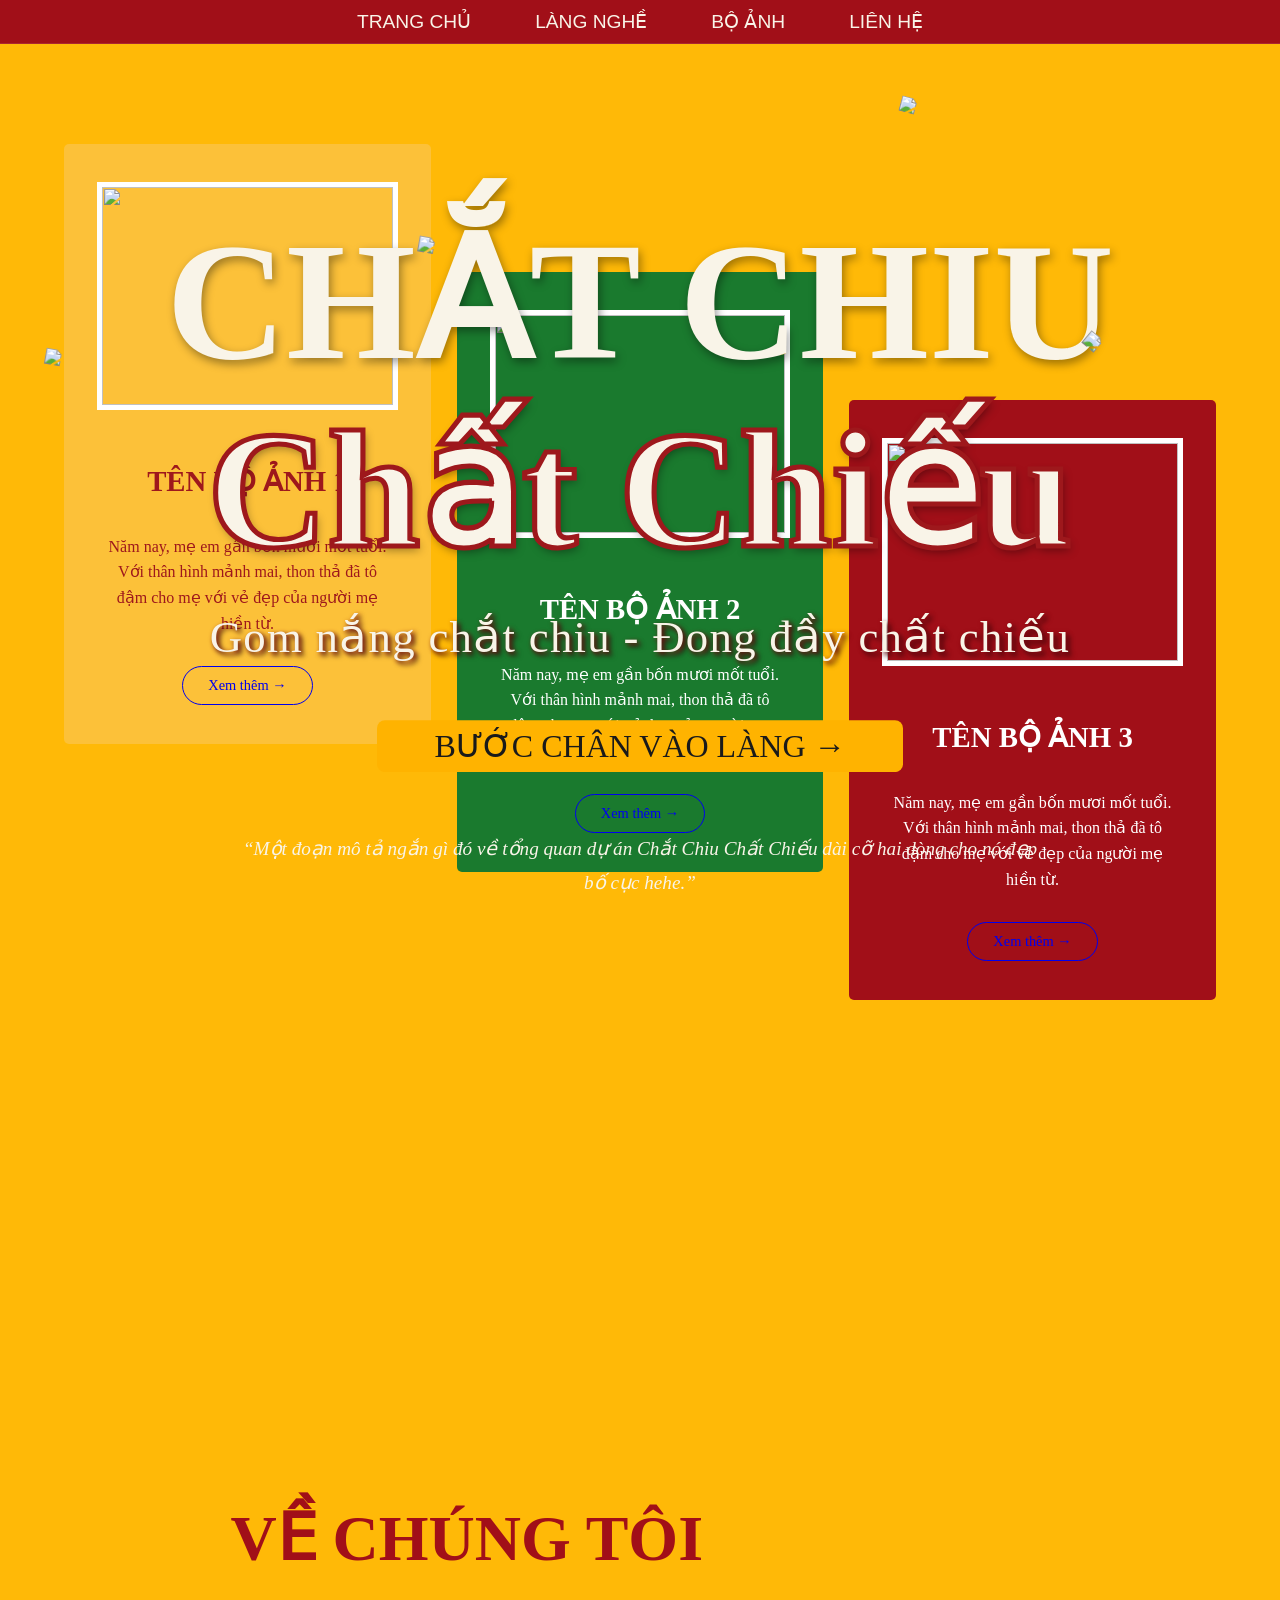
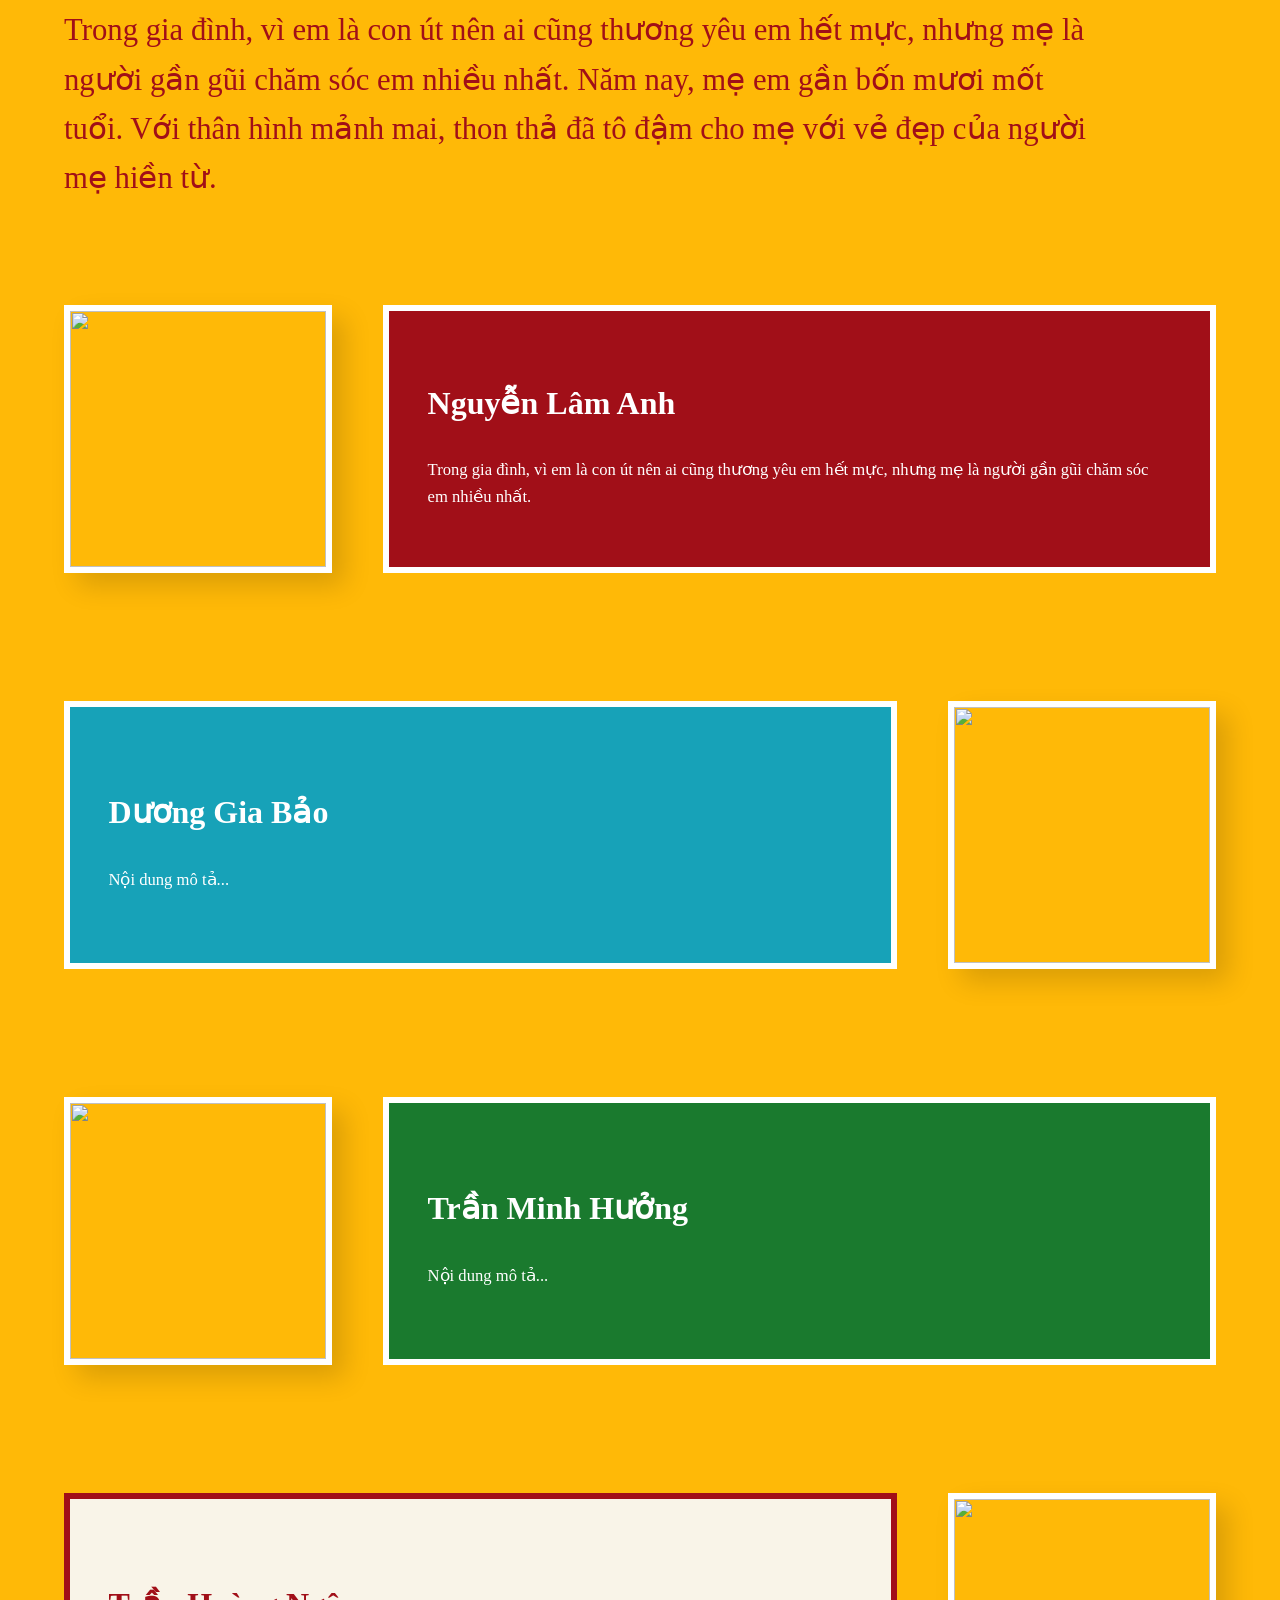
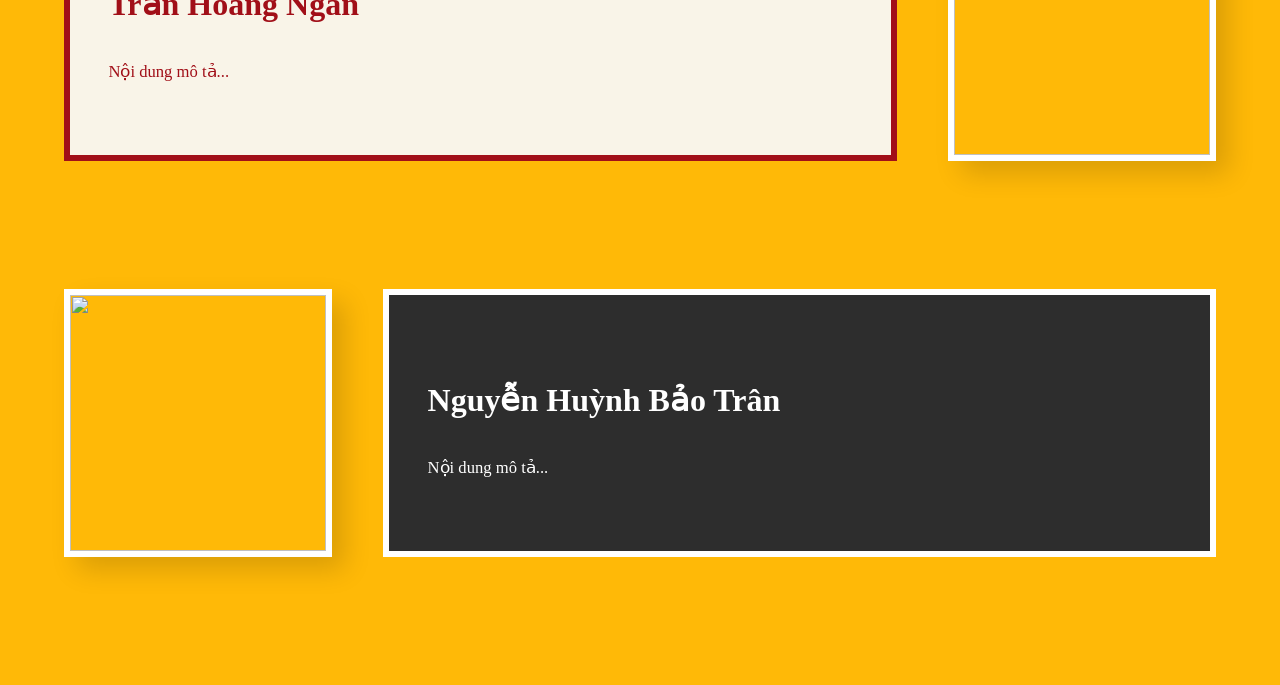
==== index.html @ c8bc2e6a "Add files via upload" ====
<!DOCTYPE html>
<html lang="vi">
<head>
    <meta charset="UTF-8">
    <meta name="viewport" content="width=device-width, initial-scale=1.0">
    <title>Trang chủ - Chắt chiu chất chiếu</title>
    <link rel="stylesheet" href="style.css">
</head>
<body>
    <nav class="header-nav">
        <a href="#">TRANG CHỦ</a>
        <a href="#">LÀNG NGHỀ</a>
        <a href="#">BỘ ẢNH</a>
        <a href="#">LIÊN HỆ</a>
    </nav>

    <main class="main-container">
        <section class="image-box">
            <img src="/hinhanh/nen1.png" class="full-width-img">
            <img src="/icon/nonla1.png" class="decor-hat hat1">
            <img src="/icon/nonla2.png" class="decor-hat hat2">
            <img src="/icon/nonla3.png" class="decor-hat hat3">
            <div class="text-overlay">
                <h2>CHẮT CHIU</h2>
                <h1 style="color: #f9f4e8;">Chất Chiếu</h1>
                <p class="tagline">
                    Gom nắng chắt chiu 
                    <span class="desktop-hyphen"> - </span> 
                    <br class="mobile-break"> 
                    Đong đầy chất chiếu
                </p>
                <a href="#dinh-yen" class="cta-button">BƯỚC CHÂN VÀO LÀNG &rarr;</a>
                <div class="description-text">
                    <p>“Một đoạn mô tả ngắn gì đó về tổng quan dự án Chắt Chiu Chất Chiếu dài cỡ hai dòng cho nó đẹp bố cục hehe.”</p>
                </div>
            </div>
            <div id="dinh-yen" class="village-info-overlay">
                <h2 class="village-title">Làng chiếu Định Yên</h2>
                <div class="village-text">
                    <p>Trong gia đình, vì em là con út nên ai cũng thương yêu em hết mực, nhưng mẹ là người gần gũi chăm sóc em nhiều nhất.</p>
                    <p>Năm nay, mẹ em gần bốn mươi mốt tuổi. Với thân hình mảnh mai, thon thả đã tô đậm cho mẹ với vẻ đẹp của người mẹ hiền từ.</p>
                </div>
                <a href="#bo-anh" class="btn-outline">Ghé thăm làng &rarr;</a>
            </div>
        </section>
        

        <section id="bo-anh" class="collections-section">
            <div class="cards-container">
                <div class="photo-card card-yellow">
                    <img src="/icon/nonla3.png" class="card-decor hat-decor">
                    <div class="card-image">
                        <img src="/hinhanh/anh-bo-1.jpg">
                    </div>
                    <h3>TÊN BỘ ẢNH 1</h3>
                    <p>Năm nay, mẹ em gần bốn mươi mốt tuổi. Với thân hình mảnh mai, thon thả đã tô đậm cho mẹ với vẻ đẹp của người mẹ hiền từ.</p>
                    <a href="#" class="btn-card">Xem thêm &rarr;</a>
                </div>

                <div class="photo-card card-green">
                    <img src="/icon/khăn.png" class="card-decor scarf-decor">
                    <div class="card-image">
                        <img src="/hinhanh/anh-bo-2.jpg">
                    </div>
                    <h3>TÊN BỘ ẢNH 2</h3>
                    <p>Năm nay, mẹ em gần bốn mươi mốt tuổi. Với thân hình mảnh mai, thon thả đã tô đậm cho mẹ với vẻ đẹp của người mẹ hiền từ.</p>
                    <a href="#" class="btn-card">Xem thêm &rarr;</a>
                </div>

                <div class="photo-card card-red">
                    <img src="/icon/nonla2.png" class="card-decor hat-decor-right">
                    <div class="card-image">
                        <img src="/hinhanh/anh-bo-3.jpg">
                    </div>
                    <h3>TÊN BỘ ẢNH 3</h3>
                    <p>Năm nay, mẹ em gần bốn mươi mốt tuổi. Với thân hình mảnh mai, thon thả đã tô đậm cho mẹ với vẻ đẹp của người mẹ hiền từ.</p>
                    <a href="#" class="btn-card">Xem thêm &rarr;</a>
                </div>

            </div>
        </section>

        <section class="about-us-section">
            <div class="about-intro">
                <h2 class="about-title">VỀ CHÚNG TÔI</h2>
                <p class="about-description">
                    Trong gia đình, vì em là con út nên ai cũng thương yêu em hết mực, nhưng mẹ là người gần gũi chăm sóc em nhiều nhất. 
                    Năm nay, mẹ em gần bốn mươi mốt tuổi. Với thân hình mảnh mai, thon thả đã tô đậm cho mẹ với vẻ đẹp của người mẹ hiền từ.
                </p>
            </div>

            <div class="members-list">
                <div class="member-item">
                    <div class="member-image"><img src="/hinhanh/member1.jpg" alt=""></div>
                    <div class="member-info bg-red">
                        <h3>Nguyễn Lâm Anh</h3>
                        <p>Trong gia đình, vì em là con út nên ai cũng thương yêu em hết mực, nhưng mẹ là người gần gũi chăm sóc em nhiều nhất.</p>
                    </div>
                </div>

                <div class="member-item">
                    <div class="member-image"><img src="/hinhanh/member1.jpg" alt=""></div>
                    <div class="member-info bg-teal">
                        <h3>Dương Gia Bảo</h3>
                        <p>Nội dung mô tả...</p>
                    </div>
                </div>

                <div class="member-item">
                    <div class="member-image"><img src="/hinhanh/member1.jpg" alt=""></div>
                    <div class="member-info bg-green">
                        <h3>Trần Minh Hưởng</h3>
                        <p>Nội dung mô tả...</p>
                    </div>
                </div>

                <div class="member-item">
                    <div class="member-image"><img src="/hinhanh/member1.jpg" alt=""></div>
                    <div class="member-info bg-cream">
                        <h3>Trần Hoàng Ngân</h3>
                        <p>Nội dung mô tả...</p>
                    </div>
                </div>

                <div class="member-item">
                    <div class="member-image"><img src="/hinhanh/member1.jpg" alt=""></div>
                    <div class="member-info bg-dark">
                        <h3>Nguyễn Huỳnh Bảo Trân</h3>
                        <p>Nội dung mô tả...</p>
                    </div>
                </div>
            </div>
        </section>
    <script src="code.js"></script>
</body>
</html>
---- style.css ----
<style>

/* =========================================
   1. THIẾT LẬP GỐC & RESET (KHUNG NHÀ)
   ========================================= */
    html {
        -ms-overflow-style: none;
    }
    html::-webkit-scrollbar {
        display: none;
    } */

    * {
        margin: 0;
        padding: 0;
        box-sizing: border-box; /* Tính toán kích thước hộp chuẩn xác */
    }

    html, body {
        margin: 0;
        padding: 0;
        width: 100%;
        overflow-x: hidden;
        background-color: #ffb907; /* Màu đỏ chủ đạo */
    }
    html {
    scroll-behavior: smooth; /* Cuộn mượt mà */
    }
    #dinh-yen {
    scroll-margin-top: 10vh; /* Cách đỉnh màn hình một khoảng khi cuộn tới */
}

/* =========================================
   2. PHÔNG CHỮ & HIỆU ỨNG CHUYỂN ĐỘNG
   ========================================= */
@font-face { font-family: 'fontH1'; src: url('/font/Hoaico/TH Hoaico 1.ttf'); }
@font-face { font-family: 'fontH2'; src: url('/font/ClassicSG/ClassiqueSaigon Full.otf'); }
@font-face { font-family: 'fontP1'; src: url('/font/EB/EBGaramond-Regular.ttf'); }

/* Hiệu ứng trồi lên và hiện dần cho chữ */
@keyframes fadeInUp {
    from { opacity: 0; transform: translateY(30px); }
    to { opacity: 1; transform: translateY(0); }
}

/* Hiệu ứng trôi xuống từ trên cho thanh điều hướng */
@keyframes fadeInDown {
    from { opacity: 0; transform: translateY(-20px); }
    to { opacity: 1; transform: translateY(0); }
}
@keyframes stretchIn {
    from {
        opacity: 0;
        letter-spacing: 1vw; /* Bắt đầu bằng việc dãn rất rộng */
    }
    to {
        opacity: 1;
        letter-spacing: 0.1vw; /* Thu về độ dãn chuẩn */
    }
}
@keyframes floating {
    0%, 100% { transform: translateY(0) rotate(15deg); }
    50% { transform: translateY(-20px) rotate(20deg); }
}



/* =========================================
   3. THANH ĐIỀU HƯỚNG (NAVIGATION BAR)
   ========================================= */
.desktop-hyphen {
    display: inline; /* Hiện dấu - */
}
.mobile-break {
    display: none; /* Không cho xuống dòng */
}
.header-nav {
    position: fixed; /* Ghim thanh menu luôn nằm trên đỉnh màn hình */
    top: 0; left: 0; right: 0;
    z-index: 1000; /* Đảm bảo menu luôn nằm trên cùng các lớp khác */
    display: flex;
    justify-content: center; /* Đưa các mục menu vào chính giữa */
    gap: clamp(20px, 5vw, 80px); /* Khoảng cách linh hoạt giữa các mục menu */
    align-items: center;
    background-color: #a10f18; /* Màu nền đỏ đặc trưng */
    padding: 10px 0;
    font-family: 'fontH2', sans-serif;
    font-size: clamp(0.9rem, 1.5vw, 1.2rem);
    border-bottom: 1px solid rgba(255, 255, 255, 0.1); /* Đường kẻ mờ dưới chân menu */
    animation: fadeInDown 1s ease-out forwards;
}

.header-nav a {
    text-decoration: none;
    color: #f9f4e8; /* Màu trắng ngà cổ điển */
    transition: 0.3s;
    white-space: nowrap; /* Không cho chữ nhảy xuống dòng */
}

.header-nav a:hover {
    color: #4473ff; /* Hiệu ứng đổi màu khi rê chuột vào */
}

/* TRANG TRÍ NÓN LÁ */
.decor-hat {
    position: absolute;
    /* filter: drop-shadow(0 0 10px rgba(255,255,255,0.5)); Hiệu ứng sáng quanh nón */
    z-index: 3;
    animation: floating 4s ease-in-out infinite;
}

.hat1 { 
    top: 10vw; 
    right: 10%; 
    transform: rotate(15deg); 
    width: clamp(2rem, 20vw, 100rem)
}
.hat2 { 
    bottom: 32vw; 
    left: 45%; 
    transform: rotate(15deg); 
    width: clamp(2rem, 40vw, 100rem)
}
.hat3 { 
    bottom: 3vw; 
    left: 30%; 
    transform: rotate(15deg); 
    width: clamp(2rem, 20vw, 100rem)
}
/* =========================================
   4. CẤU TRÚC HÌNH ẢNH (IMAGE LAYOUT)
   ========================================= */
.main-container {
    width: 100%;
}

.image-box {
    position: relative; /* Làm điểm tựa để căn chỉnh chữ đè lên ảnh */
    width: 100%;
    line-height: 0; /* Loại bỏ khoảng hở trắng giữa các tấm ảnh */
}

.full-width-img {
    width: 100%;
    height: auto;
    display: block; /* Ép ảnh hiển thị dạng khối để không bị lỗi khoảng cách */
}

/* =========================================
   5. NỘI DUNG CHỮ TRÊN ẢNH (TEXT OVERLAY)
   ========================================= */
.text-overlay {
    position: absolute; /* Định vị chữ dựa trên khung .image-box */
    top: 40vw; left: 50%;
    transform: translate(-50%, -50%); /* Căn giữa tuyệt đối cả ngang và dọc */
    text-align: center;
    width: 100%;
    z-index: 2;
    pointer-events: none; /* Giúp thao tác chuột (cuộn) không bị chữ cản trở */
}

.text-overlay h1, .text-overlay h2 {
    color: #f9f4e8;
    /* line-height: 0.4; Tạo khối chữ dính sát nhau đầy tính nghệ thuật */
    text-shadow: 2px 4px 10px rgba(0,0,0,0.4); /* Đổ bóng để chữ nổi bật trên nền ảnh */
    opacity: 0;
    stroke-width:2%;
    animation: fadeInUp 1.2s ease-out forwards 0.5s;
}

.text-overlay h1 { 
    font-family: 'fontH1'; 
    font-size: clamp(2.5rem, 13vw, 12rem);
    line-height: 0.1; 
    -webkit-text-stroke: 0.4vw #9e181c;
    z-index: 1000;
}
.text-overlay h2 { 
    font-family: 'fontH2'; 
    font-size: clamp(2rem, 13vw, 12rem); 
    line-height: 0.5; 
    -webkit-text-stroke: 0.01px #de9e00;
    z-index: 1000;
}

/* --- TẠO KHOẢNG CÁCH DƯỚI NÚT BẤM --- */
.description-text {
    margin-top: 60px; /* Đây là lệnh tạo "khoảng" mà bạn muốn */
    padding: 0 20px;  /* Tránh để chữ dính sát mép màn hình điện thoại */
    opacity: 0;       /* Để làm hiệu ứng hiện dần */
    animation: fadeInUp 1.2s ease-out forwards 1.3s; /* Hiện sau nút bấm một chút */
}

/* --- KIỂU CHỮ CHO ĐOẠN MÔ TẢ --- */
.description-text p {
    font-family: 'fontP1', serif; /* Dùng font Garamond (EB) cho mềm mại */
    font-size: clamp(1rem, 1.5vw, 1.3rem); /* Cỡ chữ linh hoạt */
    color: #f9f4e8;   /* Màu trắng ngà đồng bộ */
    font-style: italic; /* In nghiêng để tạo cảm giác như một lời đề tựa */
    line-height: 1.8;   /* Tăng khoảng cách giữa các dòng cho dễ đọc */
    max-width: 800px;   /* Không cho dòng quá dài trên máy tính */
    margin: 0 auto;     /* Căn giữa khối văn bản */
    text-align: center;
}

.text-overlay .tagline {
    font-family: 'fontP1';
    font-size: clamp(1rem, 3.5vw, 3.5rem);
    color: #f9f4e8;
    /* margin-bottom: 4vh; */
    /* font-weight: bold; */
    letter-spacing: 3px;
    opacity: 0;
    animation: stretchIn 2s ease-out forwards 1s;
    text-shadow: 2px 2px 5px rgb(117, 8, 16), /* Bóng cứng màu đỏ tệp với nền */
                 4px 4px 5px rgba(0, 0, 0, 0.5);
}

/* Khung chứa nội dung làng nghề - ghim ở đáy ảnh */
.village-info-overlay {
    position: absolute;
    bottom: clamp(0.5rem, 8vw, 25rem);; /* Cách đáy ảnh một khoảng linh hoạt */
    left: 5%;    /* Căn trái 8% để giống mẫu bạn gửi */
    width: 55%;
    text-align: left; /* Chữ căn trái */
    z-index: 5;
    pointer-events: none;
    animation: fadeInUp 1.5s ease-out forwards 1.5s; /* Hiện ra sau cùng */
    opacity: 0;
}

.village-title {
    font-family: 'fontH1', sans-serif;
    font-size: clamp(0.1rem, 4vw, 10rem);
    color: #f9f4e8;
    line-height: 1;
    margin-bottom: 20px;
    -webkit-text-stroke: 0.5px rgba(255,255,255,0.2);
}

.village-text p {
    font-family: 'fontP1', serif;
    color: #f9f4e8;
    line-height: 1.6;
    margin-bottom: 15px;
    font-size: clamp(0.1rem, 1.5vw, 10rem);
    max-width: 700px; /* Giới hạn độ rộng để dễ đọc */
}


/* =========================================
   6. NÚT BẤM (CTA BUTTON)
   ========================================= */
.cta-button {
    display: inline-flex;
    align-items: center;
    justify-content: center;
    background-color: #ffb300; /* Màu vàng làng nghề */
    color: #1a1a1a;
    padding: 0.8em 1.8em;
    text-decoration: none;
    font-family: 'fontH2';
    font-weight: bold;
    font-size: clamp(0.9rem, 2.5vw, 3rem);
    border-radius: 8px;
    transition: 0.3s;
    pointer-events: auto; /* QUAN TRỌNG: Phải bật lại để có thể bấm được nút */
    opacity: 0;
    animation: fadeInUp 1.2s ease-out forwards 1.1s;
    margin-top: 3vw; /* Khoảng cách giữa tiêu đề và tagline */
    font-weight: 200;
}

.cta-button:hover {
    background-color: #ffffff;
    transform: scale(1.05); /* Phóng to nhẹ khi di chuột */
}

/* Nút bấm dạng viền (Ghé thăm làng) */
.btn-outline {
    display: inline-flex;
    align-items: center;
    padding: 0.8em 1.8em;
    border: 1px solid #f9f4e8;
    border-radius: 50px;
    color: #f9f4e8;
    text-decoration: none;
    font-family: 'fontH2';
    font-size: clamp(1rem, 0.9vw, 10rem);
    transition: 0.3s;
    pointer-events: auto; /* Cho phép click */
    margin-top: 10px;

}

.btn-outline:hover {
    background-color: #f9f4e8;
    color: #a10f18;
}
/* =========================================
   7. PHẢN HỒI THIẾT BỊ (RESPONSIVE)
   ========================================= */
@media (max-width: 1024px) {
    .header-nav { gap: 15px; }
    .header-nav a { font-size: 0.75rem; }

}
@media (max-width: 1024px) {
    .village-info-overlay {
        bottom: 2vw; /* Cách đáy ảnh một khoảng linh hoạt */
        width: 60%;
    }
    .village-title {
        font-size: 5vw;
        margin-bottom: 1.5vw;
    }
    .village-text p { 
        font-size: 3vw; 
        line-height: 1;
        margin-bottom: 1vw;
    }
    .description-text {
        margin-top: 20px; /* Giảm từ 60px xuống 20px */
    }
    .hat3 { 
        bottom: 1vw; 
        left: 50%; 
        transform: rotate(15deg); 
        width: clamp(2rem, 20vw, 100rem)
    }
    .btn-outline {
        font-size: 3vw;
    }
    .text-overlay {
        top:45vw; left: 50%;
    }
    .text-overlay .tagline {
            font-size: 5vw;
            line-height: 1.2;
            max-width: 90%; /* Đảm bảo không bị chạm mép màn hình */
            margin: 0 auto;
    }
    .description-text p {
        font-size: 3.5vw;
    }
    .cta-button {
        font-size: 3vw;
    }
    .desktop-hyphen {
        display: none !important;
    }

    /* 2. Kích hoạt dấu ngắt dòng */
    .mobile-break {
        display: block;
        content: "";
        margin-top: 5px; /* Khoảng cách giữa 2 dòng */
    }
    @keyframes stretchIn {
        from {
            opacity: 0;
            letter-spacing: 1vw; /* Bắt đầu bằng việc dãn rất rộng */
        }
        to {
            opacity: 1;
            letter-spacing: 0.3vw; /* Thu về độ dãn chuẩn */
        }
    }
    @keyframes floating {
        0%, 100% { transform: translateY(0) rotate(15deg); }
        50% { transform: translateY(-10px) rotate(20deg); }
    }
}
















.collections-section {
    /* width: 100%; */
    /* min-height: 100vh; */
    background: url('/hinhanh/nen2.png') no-repeat center center;
    background-size: cover;
    padding: 15vw 5%;
    display: flex;
    justify-content: center;
}

.cards-container {
    display: flex;
    gap: 2vw;
    align-items: flex-start; /* Để các thẻ có thể lệch nhau theo chiều dọc */
    /* max-width: 1200px; */
    /* width: 100%; */
}

/* PHONG CÁCH CHUNG CỦA THẺ */
.photo-card {
    flex: 1;
    display: flex;
    flex-direction: column;
    align-items: center;
    padding: 3vw 3vw;
    position: relative;
    border-radius: 5px;
    text-align: center;
    /* box-shadow: 15px 15px 40px rgba(0, 0, 0, 0.5); Đổ bóng đậm như mẫu */
    transition: transform 0.3s;
}

/* ĐỘ LỆCH CỦA CÁC THẺ (SO LE) */
.card-yellow { background-color: #fcc139; margin-top: -5vw; color: #9e181c;}
.card-green  { background-color: #1a7a2e; margin-top: 5vw; color: white; }
.card-red    { background-color: #a10f18; margin-top: 15vw; color: white; }

/* HÌNH ẢNH TRONG THẺ */
.card-image {
    width: 100%;
    aspect-ratio: 4/3;
    overflow: hidden;
    border: 5px solid white;
    margin-bottom: 25px;
}
.card-image img { width: 100%; height: 100%; object-fit: cover; }

/* CHỮ TRONG THẺ */
.photo-card h3 {
    font-family: 'fontH2';
    font-size: 1.8rem;
    margin-bottom: 20px;
}
.photo-card p {
    font-family: 'fontP1';
    font-size: 1rem;
    line-height: 1.6;
    margin-bottom: 30px;
}

/* NÚT BẤM TRONG THẺ */
.btn-card {
    display: inline-block;
    padding: 10px 25px;
    border: 1px solid currentColor; /* Tự lấy màu theo màu chữ của thẻ */
    border-radius: 50px;
    text-decoration: none;
    font-family: 'fontH2';
    font-size: 0.9rem;
    transition: 0.3s;
}
.btn-card:hover { background: white; color: black; border-color: white; }

/* TRANG TRÍ ICON (Nón lá, khăn rằn) */
.card-decor {
    position: absolute;
    z-index: 10;
    animation: floating 4s ease-in-out infinite;
}
.hat-decor { 
    top: 17vw; 
    left: -20px; 
    width: 13vw;
    transform: rotate(10deg); }
.scarf-decor { 
    top: -20px; 
    left: -40px; 
    width: 15vw; 
    transform: rotate(10deg);
}
.hat-decor-right { 
    top: -10px; 
    right: -40px; 
    width: 15vw;
    transform: rotate(40deg); }

/* RESPONSIVE: Trên điện thoại sẽ xếp dọc */
@media (max-width: 768px) {
    .cards-container { flex-direction: column; align-items: center; }
    .photo-card { margin-top: 0 !important; width: 90%; }
    .hat-decor { 
        top: 50vw; 
        left: -20vw; 
        width: 50vw;
        transform: rotate(10deg); 
    }
    .scarf-decor { 
        top: -6vw; 
        left: -15vw; 
        width: 40vw; 
    }
    .hat-decor-right { 
        top: -6vw; 
        right: -16vw; 
        transform: rotate(45deg); 
        width: 40vw;
    }
}

/* =========================================
   10. PHẦN VỀ CHÚNG TÔI (HỆ CO GIÃN - VW)
   ========================================= */
.about-us-section {
    /* width: 100%; */
    background: url('/hinhanh/nen3.png') no-repeat top center;
    background-size: 100% auto;
    padding: 20vw 5vw 10vw; 
    /* display: flex;
    flex-direction: column;
    align-items: center; */
}

/* Phần giới thiệu đầu */
.about-intro {
    text-align: left;
    max-width: 80vw; /* Giới hạn rộng tối đa 80% màn hình */
    margin-bottom: 8vw;
}

.about-title {
    font-family: 'fontH1';
    color: #a10f18;
    /* clamp(tối thiểu, ưu tiên theo vw, tối đa) */
    font-size: clamp(0.1rem, 5vw, 4rem); 
    margin-bottom: 2vw;
    margin-left: 13vw;
}

.about-description {
    font-family: 'fontP1';
    color: #a10f18;
    font-size: clamp(0.7rem, 2.4vw, 5rem);
    line-height: 1.6;
}

/* Danh sách thành viên */
.members-list {
    width: 100%;
    /* max-width: 85vw; Thu hẹp lại một chút để có không gian chạy lệch */
    display: flex;
    flex-direction: column;
    gap: 10vw; /* Tăng khoảng cách giữa các hàng */
}

.member-item {
    display: flex;
    align-items: stretch;
    gap: 4vw; /* Khoảng cách tách rời giữa ảnh và hộp nội dung */
    width: 100%;
    /* background: transparent; QUAN TRỌNG: Xóa nền ở thẻ bao ngoài */
}

/* ĐIỀU CHỈNH ZIC-ZAC */
/* Cặp 1, 3, 5: Dạt sang trái */
.member-item:nth-child(odd) {
    justify-content: flex-start;
}

/* Cặp 2, 4: Đảo ngược và dạt sang phải */
.member-item:nth-child(even) {
    flex-direction: row-reverse;
    justify-content: flex-start; /* flex-start của row-reverse là bên phải */
}

/* Khung ảnh thành viên */
.member-image {
    flex: 0 0 20vw; /* Tăng kích thước ảnh lên một chút cho cân đối */
    aspect-ratio: 1 / 1;
    border: 0.5vw solid white;
    box-shadow: 1vw 1vw 2vw rgba(0,0,0,0.15); /* Đổ bóng cho ảnh nổi lên */
    overflow: hidden;
    z-index: 2;
}
.member-image img {
    width: 100%;
    height: 100%;
    object-fit: cover;
}

/* Nội dung chữ thành viên */
.member-info {
    flex: 10;
    padding: 3vw;
    border: 0.5vw solid white;
    /* box-shadow: 1vw 1vw 3vw rgba(0,0,0,0.1); */
    z-index: 1;
    display: flex;
    flex-direction: column;
    justify-content: center;

    /* QUAN TRỌNG: Xử lý nếu chữ quá dài so với chiều cao hộp hình ảnh */
    max-height: 30vw;
}
.member-info1 {
    flex: 10;
    /* padding: 3vw; */
    border: 0.5vw solid white;
    box-shadow: 1vw 1vw 3vw rgba(0,0,0,0.1);
    z-index: 1;
    display: flex;
    flex-direction: column;
    justify-content: center;

    /* QUAN TRỌNG: Xử lý nếu chữ quá dài so với chiều cao hộp hình ảnh */
    overflow-y: auto; 
    max-height: 30vw;
}

.member-info h3 {
    font-family: 'fontH2';
    font-size: clamp(1.2rem, 2.5vw, 4rem);
    margin-bottom: 1.5vw;
}

.member-info p {
    font-family: 'fontP1';
    font-size: clamp(0.9rem, 1.3vw, 2rem);
    line-height: 1.6;
}

/* DI CHUYỂN CÁC LỚP MÀU NỀN VÀO MEMBER-INFO */
.member-info.bg-red   { background-color: #a10f18; color: white; }
.member-info.bg-teal  { background-color: #17a2b8; color: white; }
.member-info.bg-green { background-color: #1a7a2e; color: white; }
.member-info.bg-cream { background-color: #f9f4e8; color: #a10f18; border: 0.5vw solid #a10f18; }
.member-info.bg-dark  { background-color: #2d2d2d; color: white; }

/* =========================================
   ĐIỀU CHỈNH MOBILE (ĐỒNG BỘ BỀ NGANG)
   ========================================= */
@media (max-width: 1024px) {
    /* 1. Ép các mục xếp dọc và căn vào giữa màn hình */
    .member-item, 
    .member-item:nth-child(even) {
        flex-direction: column; /* Xếp chồng dọc */
        align-items: center;    /* Căn giữa cả ảnh và hộp chữ */
        padding: 0 !important;  /* Xóa bỏ các khoảng padding lệch của desktop */
        gap: 0;                 /* Dính sát hoặc tạo khoảng cách tùy bạn (ở đây để 0 cho khít) */
    }

    /* 2. Ép Ô HÌNH và Ô NỘI DUNG có bề ngang bằng hệt nhau */
    .member-image {
        width: 60vw;      /* Độ rộng bằng 80% chiều ngang màn hình điện thoại */
        flex: 0 0 60vw;   /* Đảm bảo không bị co lại dưới tác động của flex */
        /* max-width: 450px; Giới hạn độ rộng tối đa để không bị quá to trên tablet */
        margin: 0 auto;   /* Đảm bảo luôn nằm chính giữa */
    }
    .member-info {
        width: 50vw;      /* Độ rộng bằng 80% chiều ngang màn hình điện thoại */
        /* flex: 0 0 80vw;   Đảm bảo không bị co lại dưới tác động của flex */
        /* max-width: 450px; Giới hạn độ rộng tối đa để không bị quá to trên tablet */
        margin: 0 auto;   /* Đảm bảo luôn nằm chính giữa */
    }

    /* 3. Tinh chỉnh riêng cho ô hình */
    .member-image {
        aspect-ratio: 1 / 1; /* Giữ ảnh luôn vuông */
        border-radius: 1.5vw 1.5vw 0 0; /* Bo góc trên nếu muốn (tùy thiết kế) */
    }

    /* 4. Tinh chỉnh riêng cho ô nội dung */
    .member-info {
        aspect-ratio: auto;   /* Hộp chữ nên để tự động dài ra theo nội dung */
        min-height: 40vw;     /* Độ cao tối thiểu để không quá lùn so với ảnh */
        padding: 6vw 5vw;     /* Padding tỉ lệ cho mobile */
        border-radius: 0 0 1.5vw 1.5vw; /* Bo góc dưới để khớp với ảnh ở trên */
        text-align: center;   /* Căn giữa chữ cho đẹp bố cục dọc */
    }
    .about-title {
        font-size: 3vw;
        margin-left: 14vw;
    }
        .about-description {
        font-family: 'fontP1';
        color: #a10f18;
        font-size: 3vw;
        line-height: 1.6;
    }
        .about-intro {
        max-width: 100vw; /* Giới hạn rộng tối đa 80% màn hình */
        margin-bottom: 8vw;
    }
    .about-us-section {
        /* width: 100%; */
        background: url('/hinhanh/nen3.png') no-repeat top center;
        background-size: 100% auto;
        padding: 18vw 5vw 10vw; 
        /* display: flex;
        flex-direction: column;
        align-items: center; */
    }
}

</style>
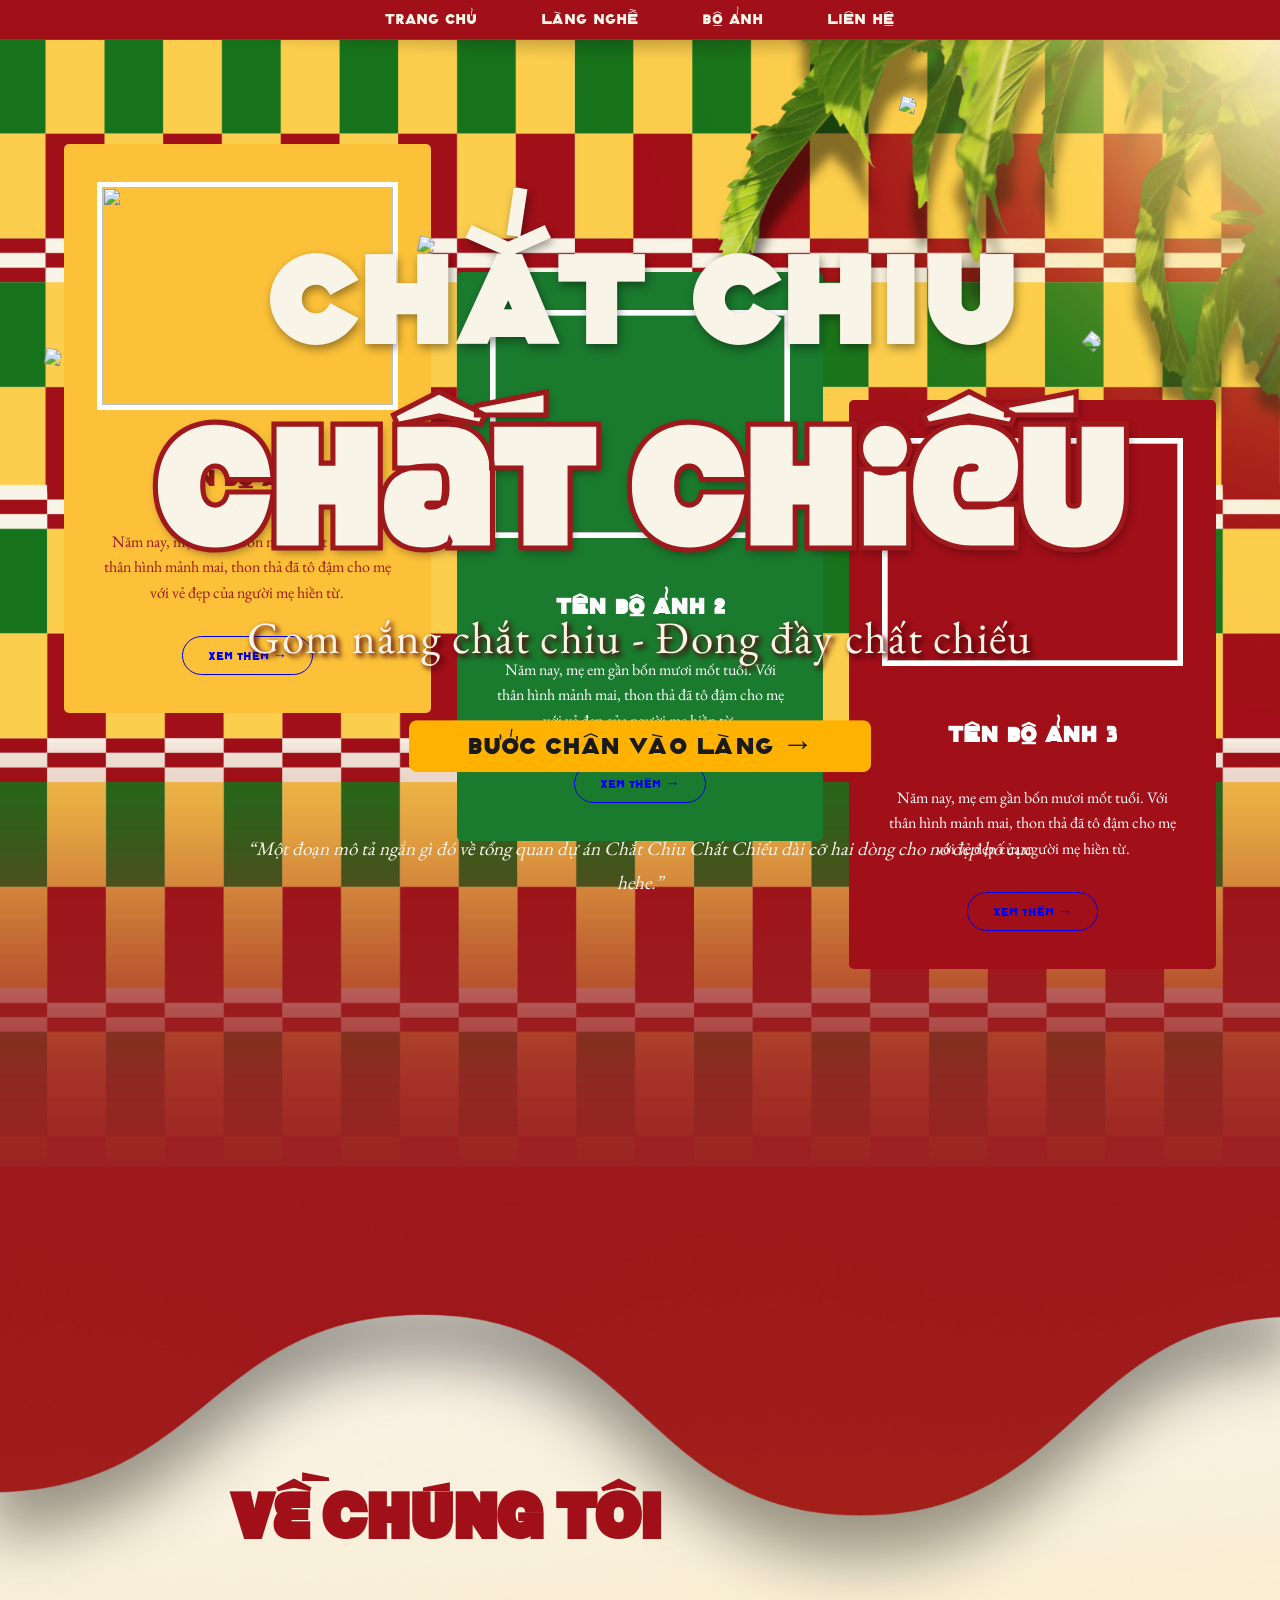
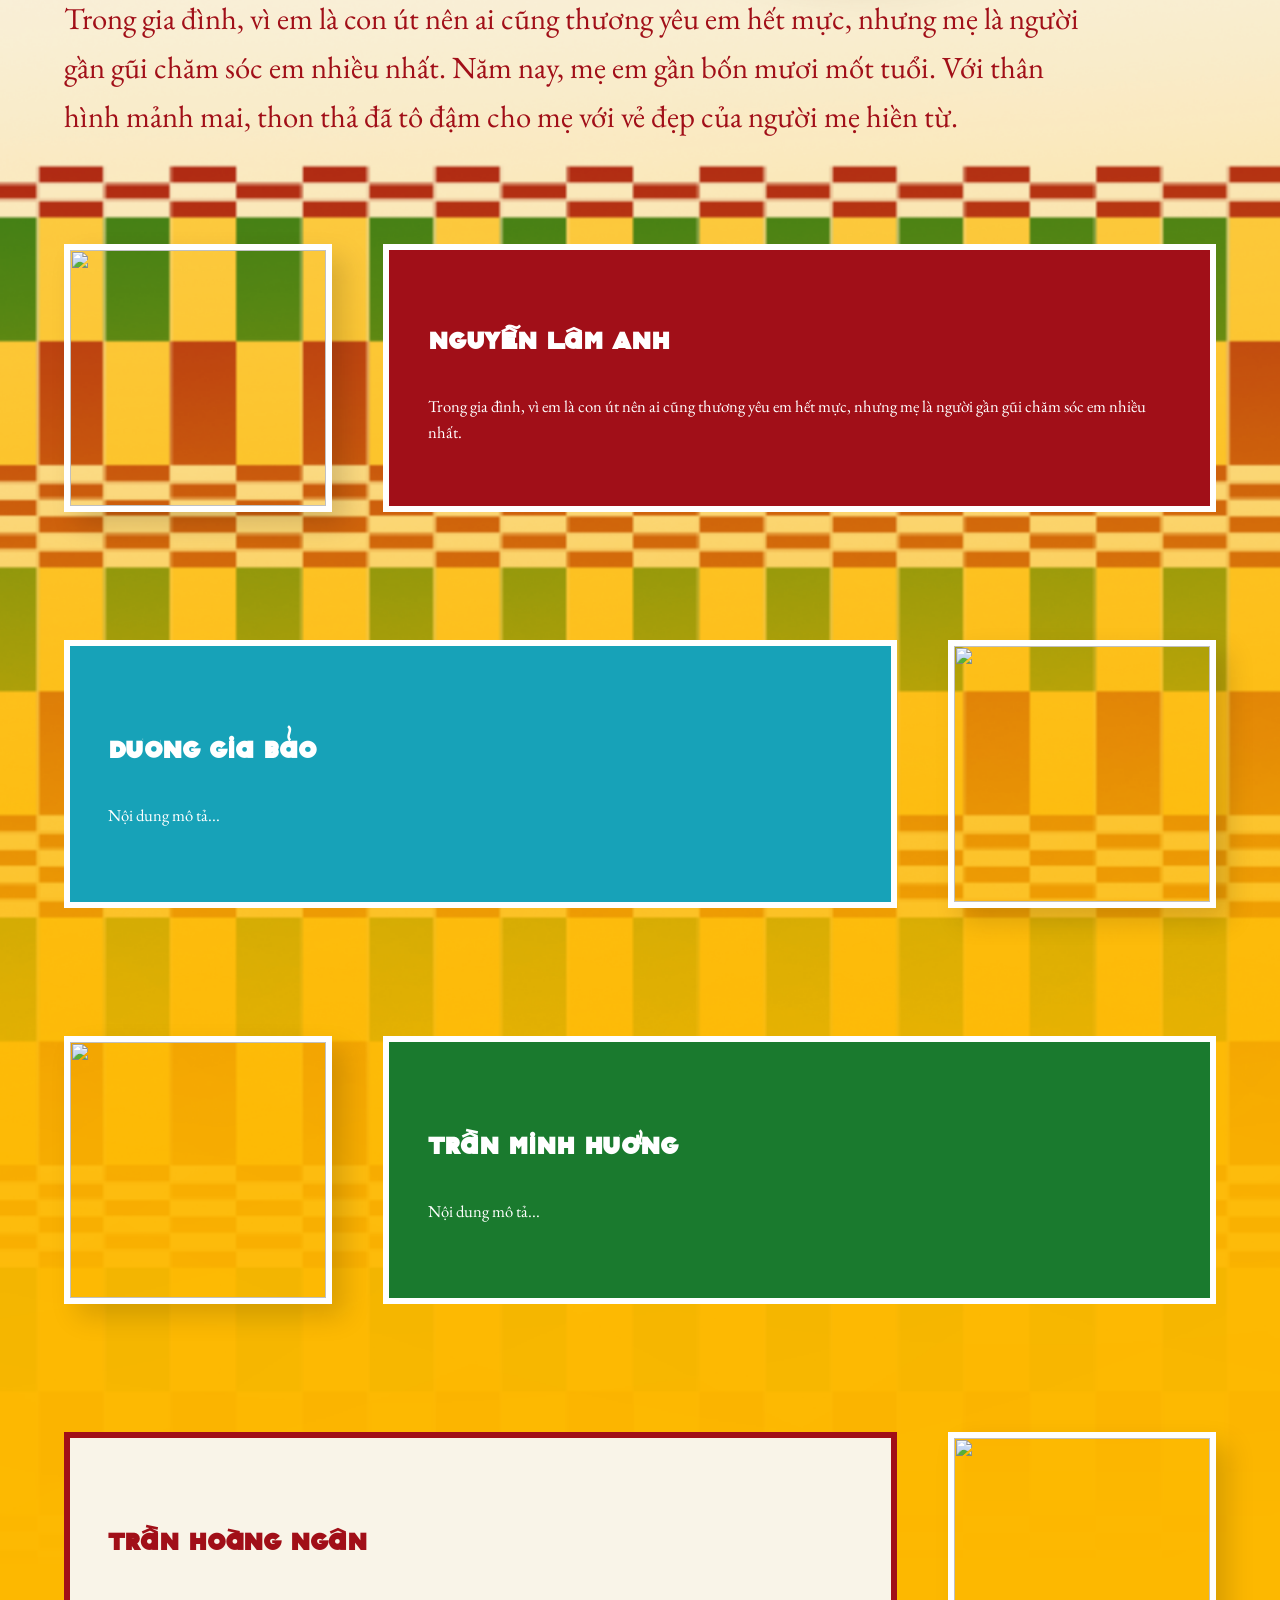
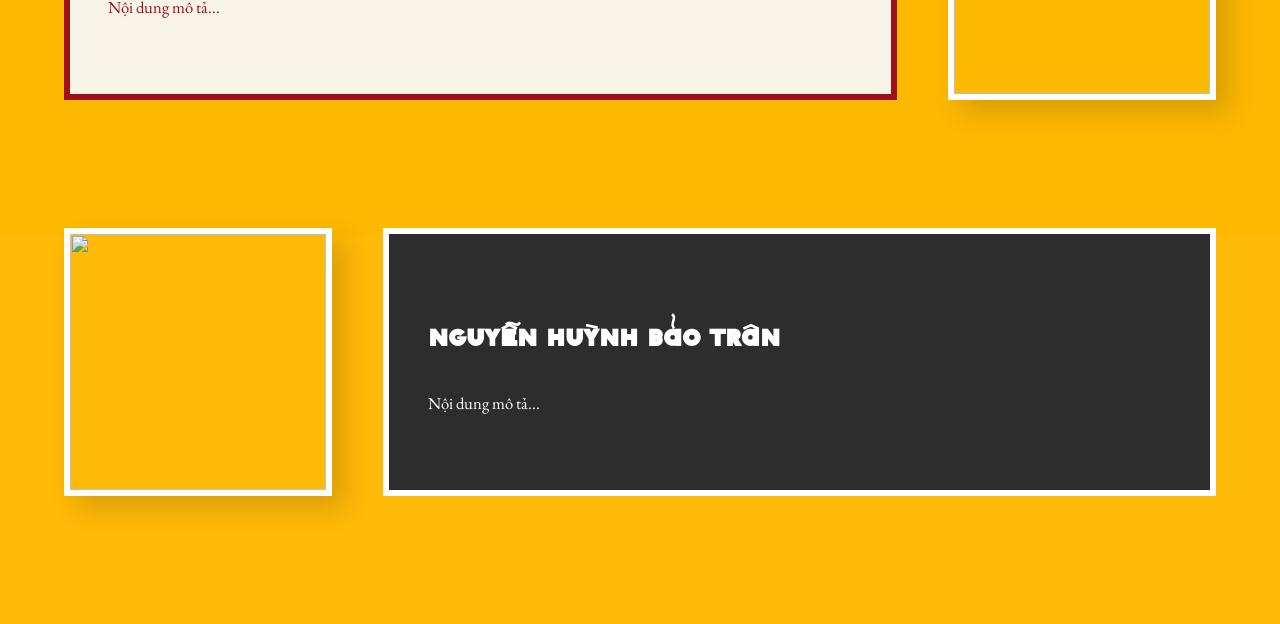
==== commit 3e2db566: "Update index.html" ====
--- a/index.html
+++ b/index.html
@@ -16,7 +16,7 @@
 
     <main class="main-container">
         <section class="image-box">
-            <img src="/hinhanh/nen1.png" class="full-width-img">
+            <img src="nen1.png" class="full-width-img">
             <img src="/icon/nonla1.png" class="decor-hat hat1">
             <img src="/icon/nonla2.png" class="decor-hat hat2">
             <img src="/icon/nonla3.png" class="decor-hat hat3">
@@ -133,4 +133,4 @@
         </section>
     <script src="code.js"></script>
 </body>
-</html>+</html>
--- a/style.css
+++ b/style.css
@@ -33,9 +33,9 @@
 /* =========================================
    2. PHÔNG CHỮ & HIỆU ỨNG CHUYỂN ĐỘNG
    ========================================= */
-@font-face { font-family: 'fontH1'; src: url('/font/Hoaico/TH Hoaico 1.ttf'); }
-@font-face { font-family: 'fontH2'; src: url('/font/ClassicSG/ClassiqueSaigon Full.otf'); }
-@font-face { font-family: 'fontP1'; src: url('/font/EB/EBGaramond-Regular.ttf'); }
+@font-face { font-family: 'fontH1'; src: url('TH Hoaico 1.ttf'); }
+@font-face { font-family: 'fontH2'; src: url('ClassiqueSaigon Full.otf'); }
+@font-face { font-family: 'fontP1'; src: url('EBGaramond-Regular.ttf'); }
 
 /* Hiệu ứng trồi lên và hiện dần cho chữ */
 @keyframes fadeInUp {
@@ -390,7 +390,7 @@
 .collections-section {
     /* width: 100%; */
     /* min-height: 100vh; */
-    background: url('/hinhanh/nen2.png') no-repeat center center;
+    background: url('nen2.png') no-repeat center center;
     background-size: cover;
     padding: 15vw 5%;
     display: flex;
@@ -511,7 +511,7 @@
    ========================================= */
 .about-us-section {
     /* width: 100%; */
-    background: url('/hinhanh/nen3.png') no-repeat top center;
+    background: url('nen3.png') no-repeat top center;
     background-size: 100% auto;
     padding: 20vw 5vw 10vw; 
     /* display: flex;
@@ -700,4 +700,4 @@
     }
 }
 
-</style>+</style>
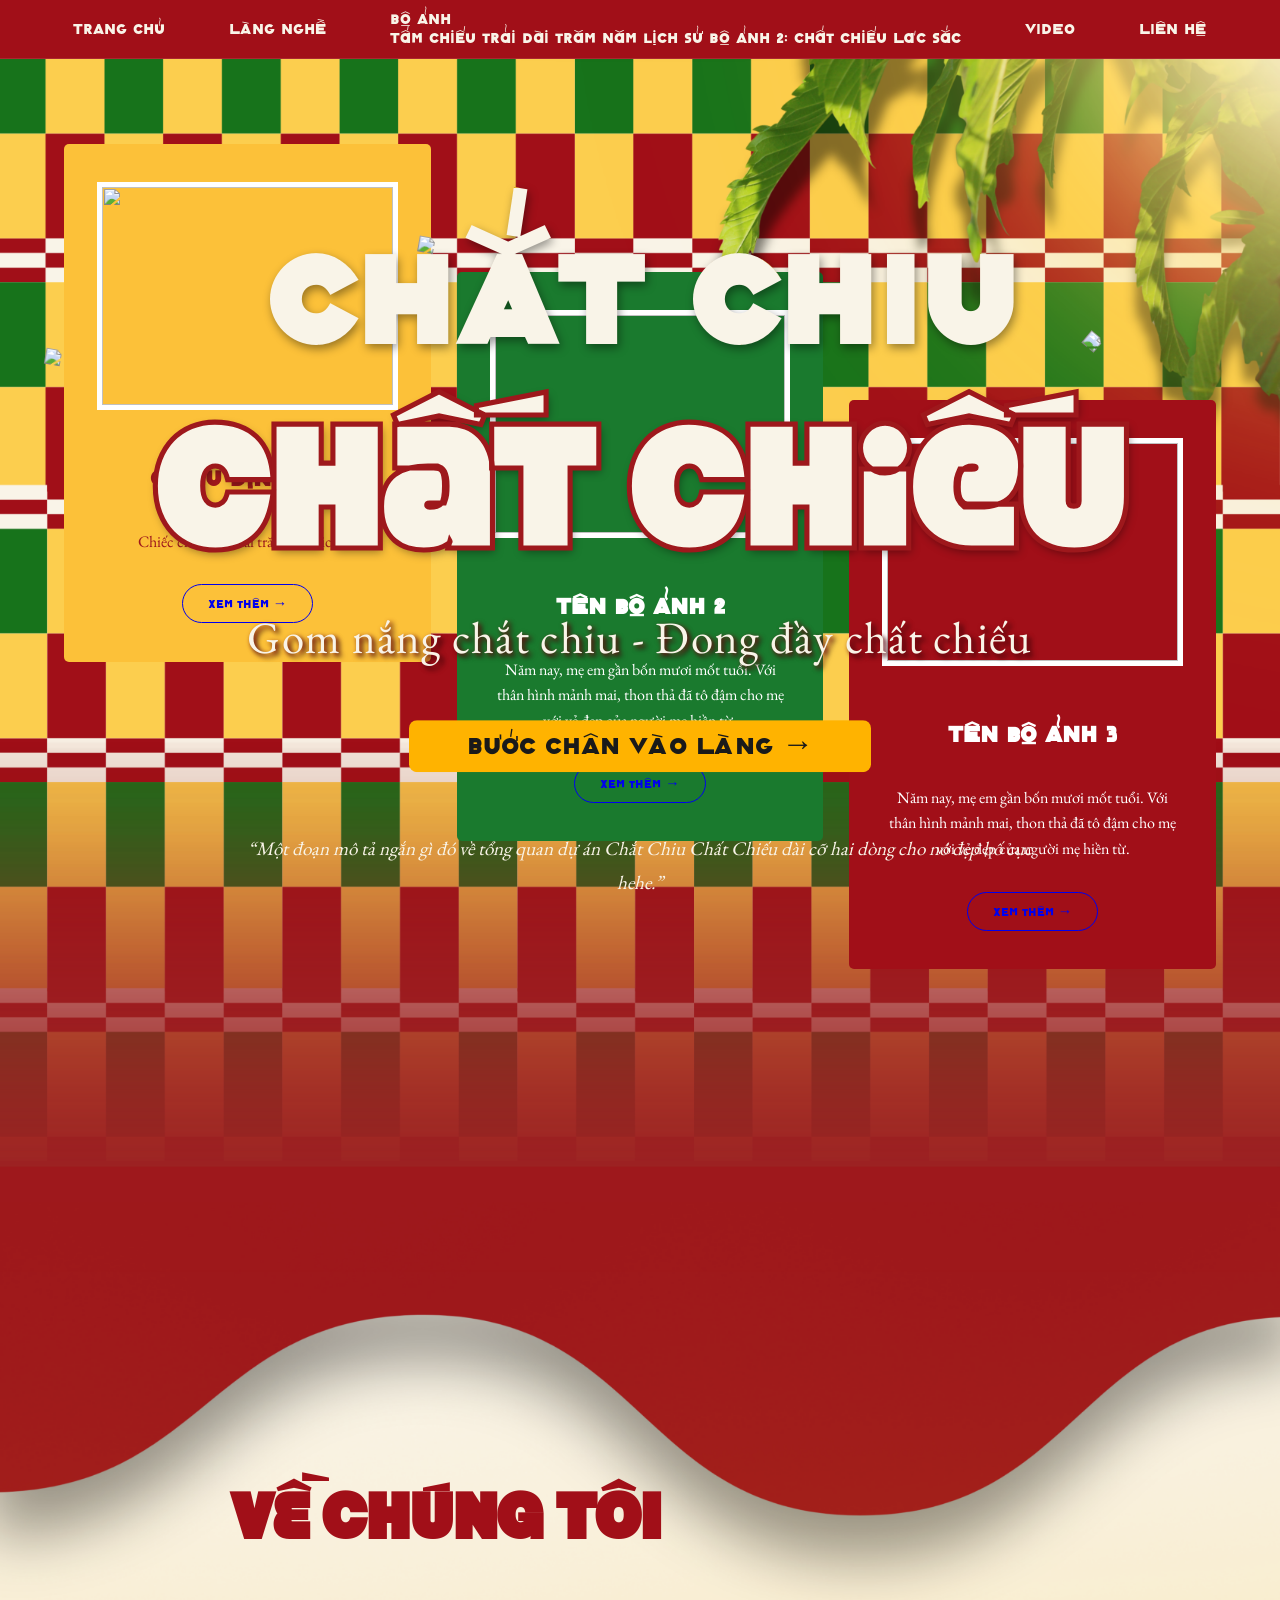
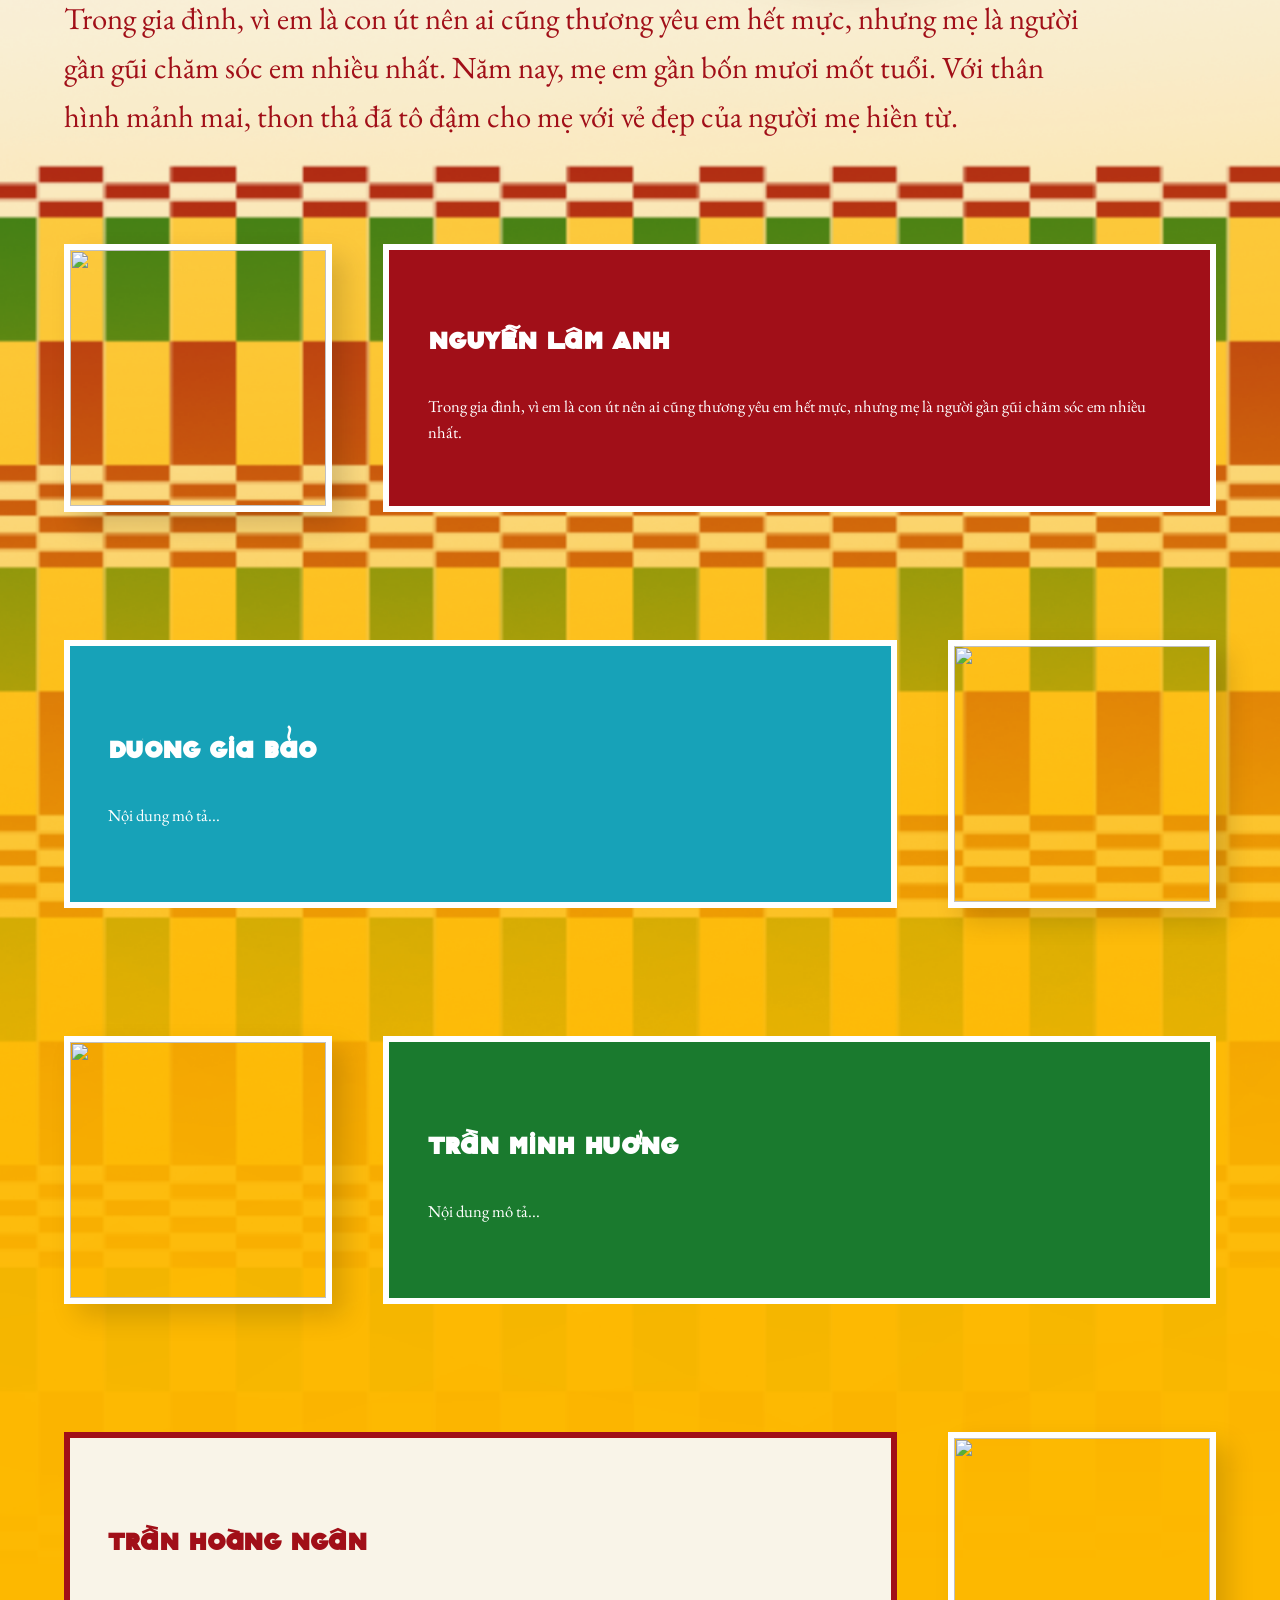
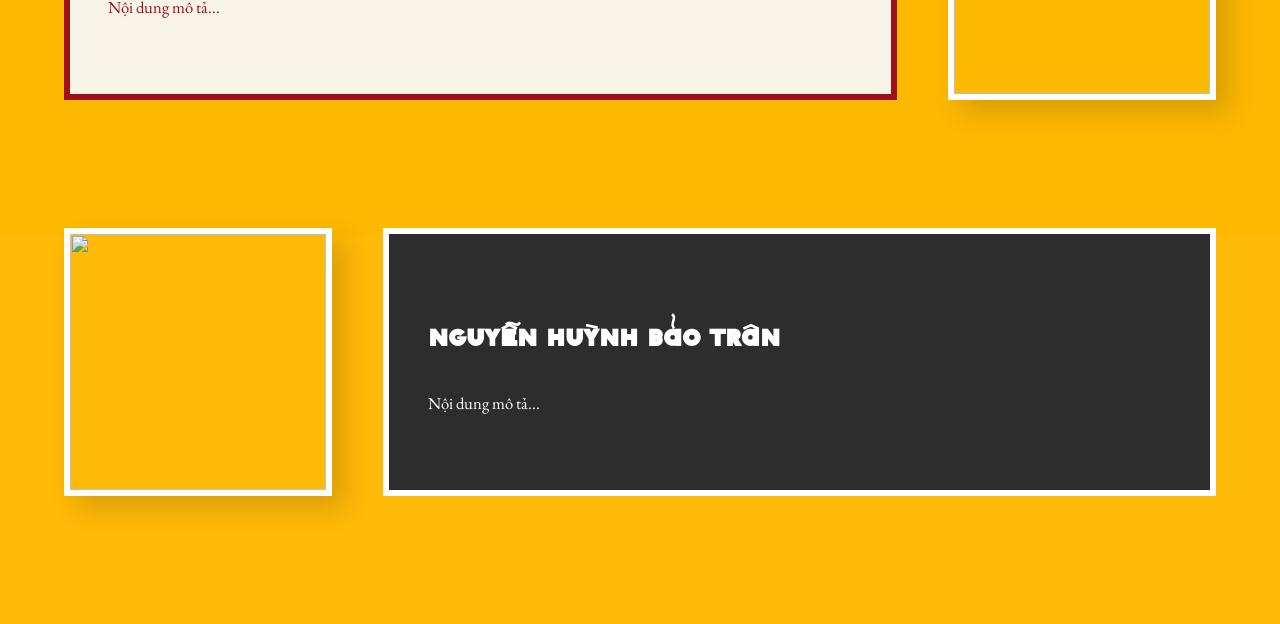
==== commit ead7549c: "Update index.html" ====
--- a/index.html
+++ b/index.html
@@ -4,22 +4,31 @@
     <meta charset="UTF-8">
     <meta name="viewport" content="width=device-width, initial-scale=1.0">
     <title>Trang chủ - Chắt chiu chất chiếu</title>
+    <link rel="icon" type="image/png" href="icon.png">
     <link rel="stylesheet" href="style.css">
 </head>
 <body>
     <nav class="header-nav">
         <a href="#">TRANG CHỦ</a>
-        <a href="#">LÀNG NGHỀ</a>
-        <a href="#">BỘ ẢNH</a>
-        <a href="#">LIÊN HỆ</a>
+        <a href="langnghe.html">LÀNG NGHỀ</a>
+        <div class="dropdown">
+            <a href="#bo-anh" class="dropbtn">BỘ ẢNH <i class="arrow-down"></i></a>
+            <div class="dropdown-content">
+                <a href="boanh1.html">Tấm chiếu trải dài trăm năm lịch sử</a>
+                <a href="boanh2.html">Bộ Ảnh 2: Chất Chiếu</a>
+                <a href="boanh3.html">Lác sắc</a>
+            </div>
+        </div>
+        <a href="video.html">VIDEO</a>
+        <a href="#about">LIÊN HỆ</a>
     </nav>
 
     <main class="main-container">
         <section class="image-box">
             <img src="nen1.png" class="full-width-img">
-            <img src="/icon/nonla1.png" class="decor-hat hat1">
-            <img src="/icon/nonla2.png" class="decor-hat hat2">
-            <img src="/icon/nonla3.png" class="decor-hat hat3">
+            <img src="nonla1.png" class="decor-hat hat111">
+            <img src="nonla2.png" class="decor-hat hat222">
+            <img src="nonla3.png" class="decor-hat hat333">
             <div class="text-overlay">
                 <h2>CHẮT CHIU</h2>
                 <h1 style="color: #f9f4e8;">Chất Chiếu</h1>
@@ -40,7 +49,7 @@
                     <p>Trong gia đình, vì em là con út nên ai cũng thương yêu em hết mực, nhưng mẹ là người gần gũi chăm sóc em nhiều nhất.</p>
                     <p>Năm nay, mẹ em gần bốn mươi mốt tuổi. Với thân hình mảnh mai, thon thả đã tô đậm cho mẹ với vẻ đẹp của người mẹ hiền từ.</p>
                 </div>
-                <a href="#bo-anh" class="btn-outline">Ghé thăm làng &rarr;</a>
+                <a href="langnghe.html" class="btn-outline">Ghé thăm làng &rarr;</a>
             </div>
         </section>
         
@@ -48,39 +57,39 @@
         <section id="bo-anh" class="collections-section">
             <div class="cards-container">
                 <div class="photo-card card-yellow">
-                    <img src="/icon/nonla3.png" class="card-decor hat-decor">
+                    <img src="nonla3.png" class="card-decor hat-decor">
                     <div class="card-image">
-                        <img src="/hinhanh/anh-bo-1.jpg">
+                        <img src="anh-bo-1.jpg">
                     </div>
-                    <h3>TÊN BỘ ẢNH 1</h3>
-                    <p>Năm nay, mẹ em gần bốn mươi mốt tuổi. Với thân hình mảnh mai, thon thả đã tô đậm cho mẹ với vẻ đẹp của người mẹ hiền từ.</p>
-                    <a href="#" class="btn-card">Xem thêm &rarr;</a>
+                    <h3>Chiếu Định Yên</h3>
+                    <p>Chiếc chiếu trải dài trăm năm lịch sử</p>
+                    <a href="boanh1.html" class="btn-card">Xem thêm &rarr;</a>
                 </div>
 
                 <div class="photo-card card-green">
-                    <img src="/icon/khăn.png" class="card-decor scarf-decor">
+                    <img src="khăn.png" class="card-decor scarf-decor">
                     <div class="card-image">
-                        <img src="/hinhanh/anh-bo-2.jpg">
+                        <img src="anh-bo-2.jpg">
                     </div>
                     <h3>TÊN BỘ ẢNH 2</h3>
                     <p>Năm nay, mẹ em gần bốn mươi mốt tuổi. Với thân hình mảnh mai, thon thả đã tô đậm cho mẹ với vẻ đẹp của người mẹ hiền từ.</p>
-                    <a href="#" class="btn-card">Xem thêm &rarr;</a>
+                    <a href="boanh2.html" class="btn-card">Xem thêm &rarr;</a>
                 </div>
 
                 <div class="photo-card card-red">
-                    <img src="/icon/nonla2.png" class="card-decor hat-decor-right">
+                    <img src="nonla2.png" class="card-decor hat-decor-right">
                     <div class="card-image">
-                        <img src="/hinhanh/anh-bo-3.jpg">
+                        <img src="anh-bo-3.jpg">
                     </div>
                     <h3>TÊN BỘ ẢNH 3</h3>
                     <p>Năm nay, mẹ em gần bốn mươi mốt tuổi. Với thân hình mảnh mai, thon thả đã tô đậm cho mẹ với vẻ đẹp của người mẹ hiền từ.</p>
-                    <a href="#" class="btn-card">Xem thêm &rarr;</a>
+                    <a href="boanh3.html" class="btn-card">Xem thêm &rarr;</a>
                 </div>
 
             </div>
         </section>
 
-        <section class="about-us-section">
+        <section id="about" class="about-us-section">
             <div class="about-intro">
                 <h2 class="about-title">VỀ CHÚNG TÔI</h2>
                 <p class="about-description">
@@ -91,7 +100,7 @@
 
             <div class="members-list">
                 <div class="member-item">
-                    <div class="member-image"><img src="/hinhanh/member1.jpg" alt=""></div>
+                    <div class="member-image"><img src="LamAnhava.jpg" alt=""></div>
                     <div class="member-info bg-red">
                         <h3>Nguyễn Lâm Anh</h3>
                         <p>Trong gia đình, vì em là con út nên ai cũng thương yêu em hết mực, nhưng mẹ là người gần gũi chăm sóc em nhiều nhất.</p>
@@ -99,7 +108,7 @@
                 </div>
 
                 <div class="member-item">
-                    <div class="member-image"><img src="/hinhanh/member1.jpg" alt=""></div>
+                    <div class="member-image"><img src="GiaBaoava.jpg" alt=""></div>
                     <div class="member-info bg-teal">
                         <h3>Dương Gia Bảo</h3>
                         <p>Nội dung mô tả...</p>
@@ -107,7 +116,7 @@
                 </div>
 
                 <div class="member-item">
-                    <div class="member-image"><img src="/hinhanh/member1.jpg" alt=""></div>
+                    <div class="member-image"><img src="MinhHuongava.png" alt=""></div>
                     <div class="member-info bg-green">
                         <h3>Trần Minh Hưởng</h3>
                         <p>Nội dung mô tả...</p>
@@ -115,7 +124,7 @@
                 </div>
 
                 <div class="member-item">
-                    <div class="member-image"><img src="/hinhanh/member1.jpg" alt=""></div>
+                    <div class="member-image"><img src="HoangNganava.png" alt=""></div>
                     <div class="member-info bg-cream">
                         <h3>Trần Hoàng Ngân</h3>
                         <p>Nội dung mô tả...</p>
@@ -123,7 +132,7 @@
                 </div>
 
                 <div class="member-item">
-                    <div class="member-image"><img src="/hinhanh/member1.jpg" alt=""></div>
+                    <div class="member-image"><img src="BaoTranava.png" alt=""></div>
                     <div class="member-info bg-dark">
                         <h3>Nguyễn Huỳnh Bảo Trân</h3>
                         <p>Nội dung mô tả...</p>
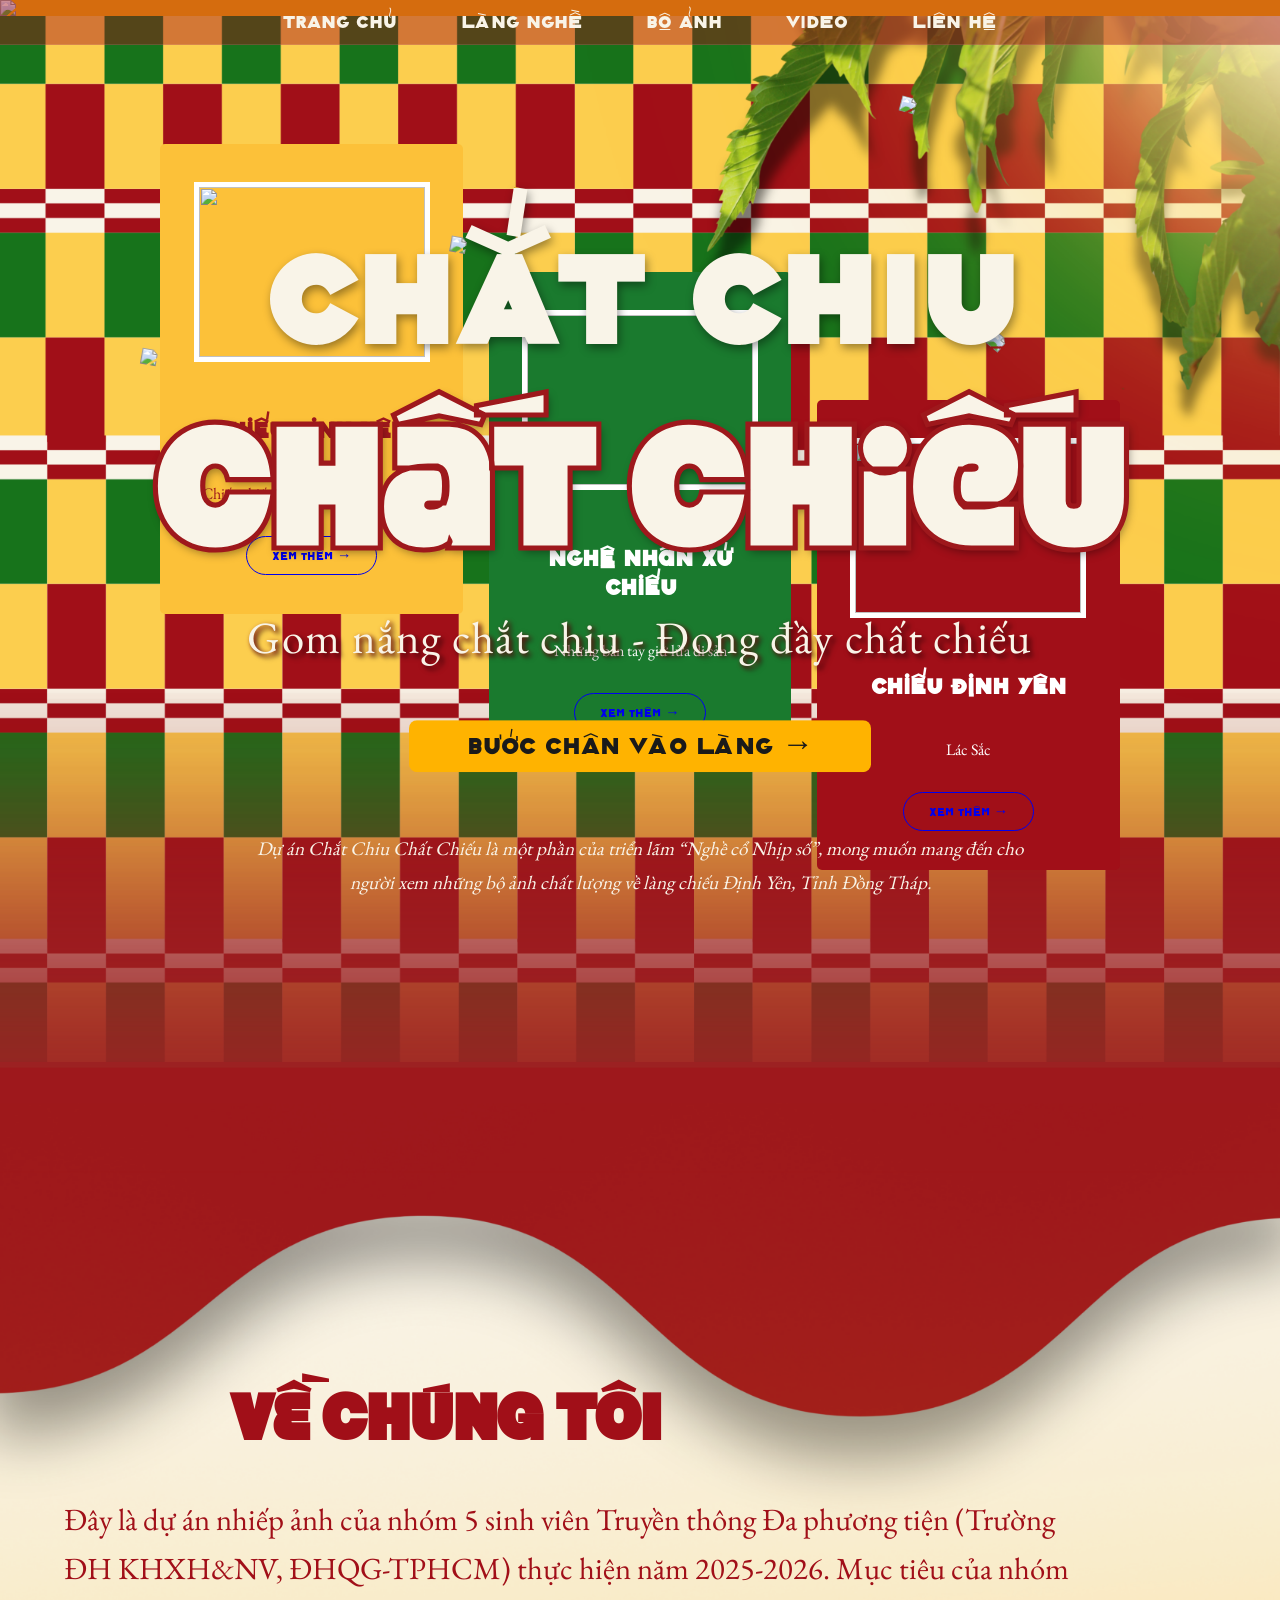
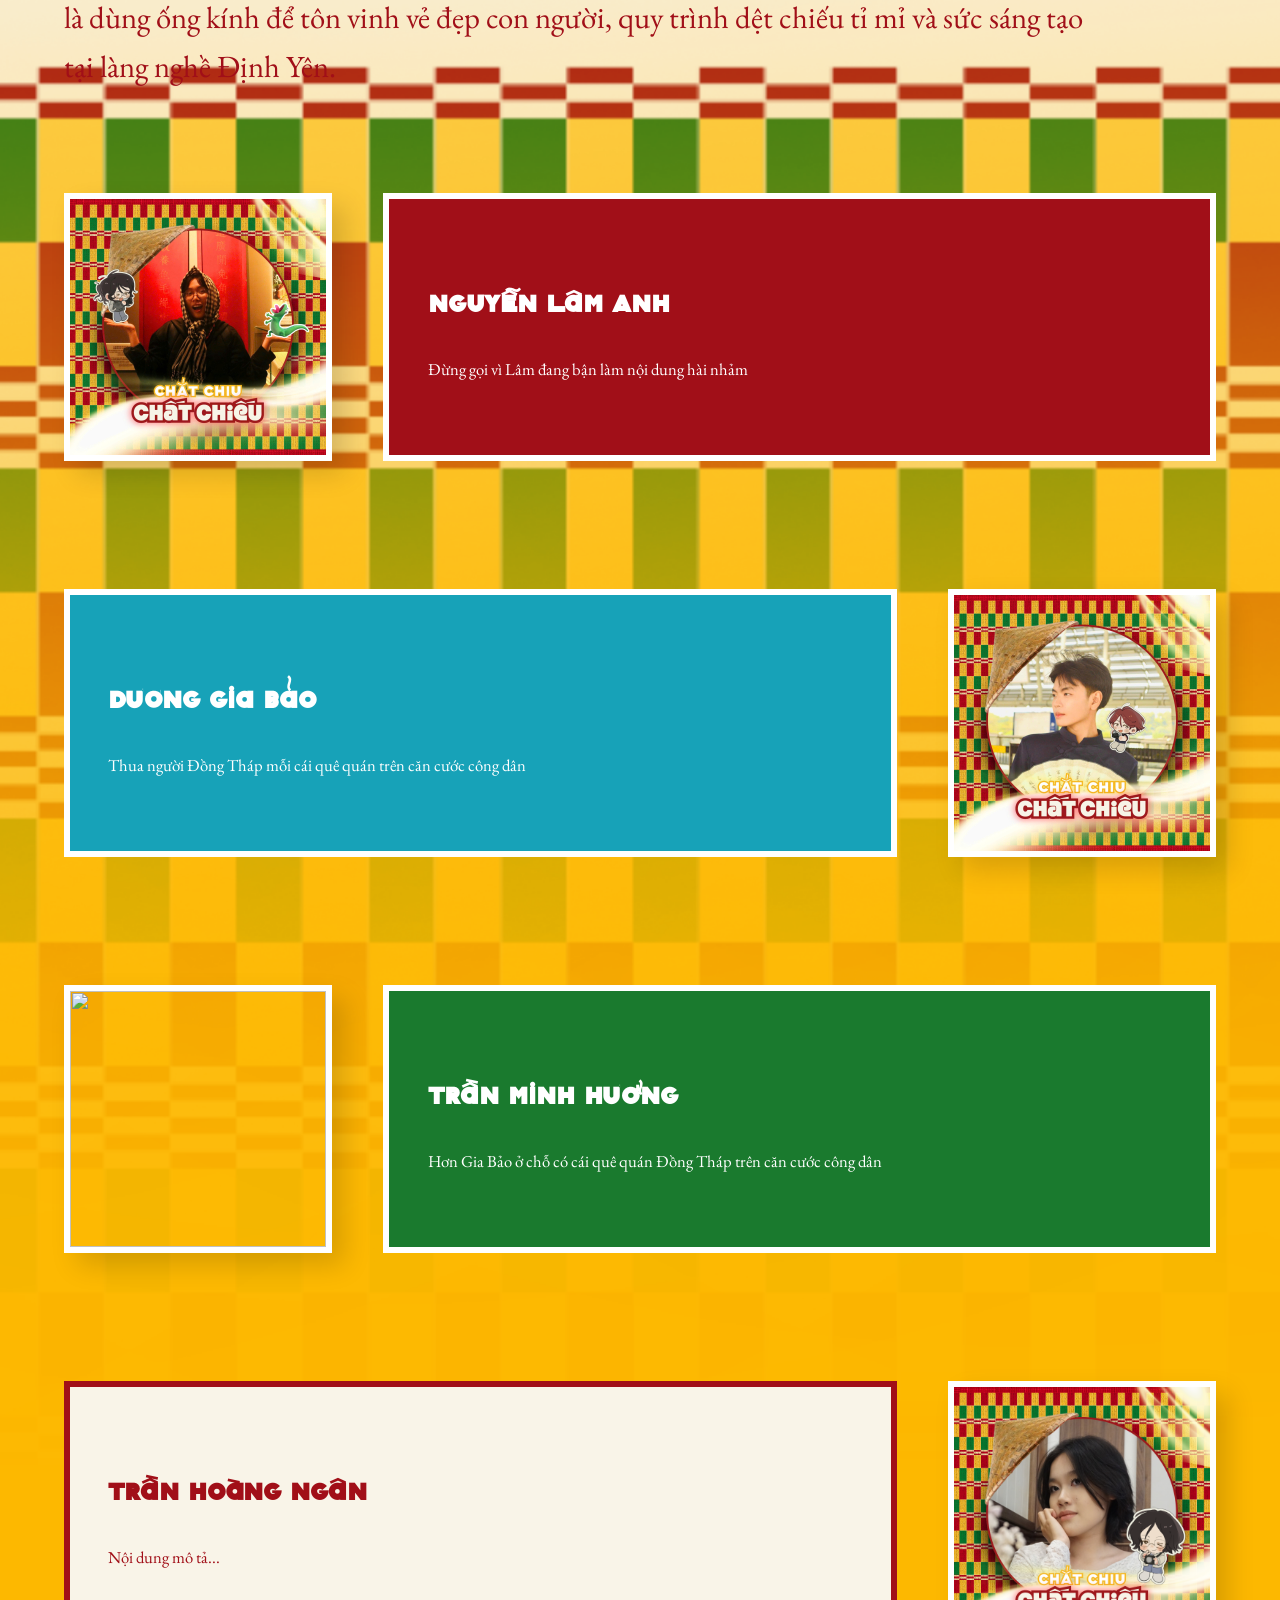
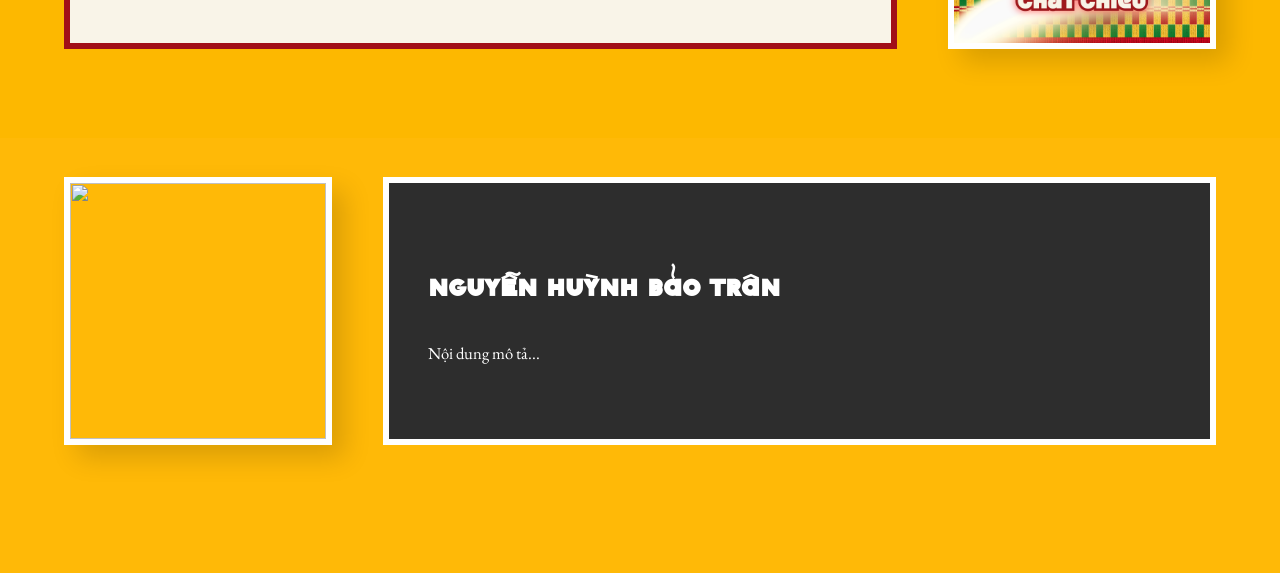
==== commit 28d4ff4e: "Update index.html" ====
--- a/index.html
+++ b/index.html
@@ -15,7 +15,7 @@
             <a href="#bo-anh" class="dropbtn">BỘ ẢNH <i class="arrow-down"></i></a>
             <div class="dropdown-content">
                 <a href="boanh1.html">Tấm chiếu trải dài trăm năm lịch sử</a>
-                <a href="boanh2.html">Bộ Ảnh 2: Chất Chiếu</a>
+                <a href="boanh2.html">Nghệ nhân xứ chiếu</a>
                 <a href="boanh3.html">Lác sắc</a>
             </div>
         </div>
@@ -40,14 +40,15 @@
                 </p>
                 <a href="#dinh-yen" class="cta-button">BƯỚC CHÂN VÀO LÀNG &rarr;</a>
                 <div class="description-text">
-                    <p>“Một đoạn mô tả ngắn gì đó về tổng quan dự án Chắt Chiu Chất Chiếu dài cỡ hai dòng cho nó đẹp bố cục hehe.”</p>
+                    <p>Dự án Chắt Chiu Chất Chiếu là một phần của triển lãm “Nghề cổ Nhịp số”,  mong muốn mang đến cho người xem những bộ ảnh chất lượng về làng chiếu Định Yên, Tỉnh Đồng Tháp.
+</p>
                 </div>
             </div>
             <div id="dinh-yen" class="village-info-overlay">
                 <h2 class="village-title">Làng chiếu Định Yên</h2>
                 <div class="village-text">
-                    <p>Trong gia đình, vì em là con út nên ai cũng thương yêu em hết mực, nhưng mẹ là người gần gũi chăm sóc em nhiều nhất.</p>
-                    <p>Năm nay, mẹ em gần bốn mươi mốt tuổi. Với thân hình mảnh mai, thon thả đã tô đậm cho mẹ với vẻ đẹp của người mẹ hiền từ.</p>
+                    <p>Làng chiếu Định Yên (Đồng Tháp) có tuổi đời hơn một thế kỷ, nổi bật với kỹ thuật dệt tinh xảo, màu sắc rực rỡ và độ bền cao. Dù máy móc dần thay thế thủ công, làng nghề vẫn giữ vẹn nguyên "hồn cốt" và nét đẹp đặc trưng trong từng sợi lác nhuộm màu.</p>
+                    <!-- <p>Được công nhận là Di sản văn hóa phi vật thể quốc gia năm 2013, nơi đây không chỉ là làng nghề sinh kế mà còn là biểu tượng văn hóa sống động. Định Yên vẫn đang bền bỉ lưu truyền những giá trị tinh hoa của vùng đất Sen Hồng đến mai sau.</p> -->
                 </div>
                 <a href="langnghe.html" class="btn-outline">Ghé thăm làng &rarr;</a>
             </div>
@@ -59,7 +60,7 @@
                 <div class="photo-card card-yellow">
                     <img src="nonla3.png" class="card-decor hat-decor">
                     <div class="card-image">
-                        <img src="anh-bo-1.jpg">
+                        <img src="b1-1.png">
                     </div>
                     <h3>Chiếu Định Yên</h3>
                     <p>Chiếc chiếu trải dài trăm năm lịch sử</p>
@@ -69,20 +70,20 @@
                 <div class="photo-card card-green">
                     <img src="khăn.png" class="card-decor scarf-decor">
                     <div class="card-image">
-                        <img src="anh-bo-2.jpg">
+                        <img src="b2-1.JPG">
                     </div>
-                    <h3>TÊN BỘ ẢNH 2</h3>
-                    <p>Năm nay, mẹ em gần bốn mươi mốt tuổi. Với thân hình mảnh mai, thon thả đã tô đậm cho mẹ với vẻ đẹp của người mẹ hiền từ.</p>
+                    <h3>Nghệ nhân xứ chiếu</h3>
+                    <p>Những bàn tay giữ lửa di sản</p>
                     <a href="boanh2.html" class="btn-card">Xem thêm &rarr;</a>
                 </div>
 
                 <div class="photo-card card-red">
                     <img src="nonla2.png" class="card-decor hat-decor-right">
                     <div class="card-image">
-                        <img src="anh-bo-3.jpg">
+                        <img src="b3-1.png">
                     </div>
-                    <h3>TÊN BỘ ẢNH 3</h3>
-                    <p>Năm nay, mẹ em gần bốn mươi mốt tuổi. Với thân hình mảnh mai, thon thả đã tô đậm cho mẹ với vẻ đẹp của người mẹ hiền từ.</p>
+                    <h3>Chiếu Định Yên</h3>
+                    <p>Lác Sắc</p>
                     <a href="boanh3.html" class="btn-card">Xem thêm &rarr;</a>
                 </div>
 
@@ -93,8 +94,7 @@
             <div class="about-intro">
                 <h2 class="about-title">VỀ CHÚNG TÔI</h2>
                 <p class="about-description">
-                    Trong gia đình, vì em là con út nên ai cũng thương yêu em hết mực, nhưng mẹ là người gần gũi chăm sóc em nhiều nhất. 
-                    Năm nay, mẹ em gần bốn mươi mốt tuổi. Với thân hình mảnh mai, thon thả đã tô đậm cho mẹ với vẻ đẹp của người mẹ hiền từ.
+                    Đây là dự án nhiếp ảnh của nhóm 5 sinh viên Truyền thông Đa phương tiện (Trường ĐH KHXH&NV, ĐHQG-TPHCM) thực hiện năm 2025-2026. Mục tiêu của nhóm là dùng ống kính để tôn vinh vẻ đẹp con người, quy trình dệt chiếu tỉ mỉ và sức sáng tạo tại làng nghề Định Yên.
                 </p>
             </div>
 
@@ -103,7 +103,7 @@
                     <div class="member-image"><img src="LamAnhava.jpg" alt=""></div>
                     <div class="member-info bg-red">
                         <h3>Nguyễn Lâm Anh</h3>
-                        <p>Trong gia đình, vì em là con út nên ai cũng thương yêu em hết mực, nhưng mẹ là người gần gũi chăm sóc em nhiều nhất.</p>
+                        <p>Đừng gọi vì Lâm đang bận làm nội dung hài nhảm</p>
                     </div>
                 </div>
 
@@ -111,7 +111,7 @@
                     <div class="member-image"><img src="GiaBaoava.jpg" alt=""></div>
                     <div class="member-info bg-teal">
                         <h3>Dương Gia Bảo</h3>
-                        <p>Nội dung mô tả...</p>
+                        <p>Thua người Đồng Tháp mỗi cái quê quán trên căn cước công dân</p>
                     </div>
                 </div>
 
@@ -119,7 +119,7 @@
                     <div class="member-image"><img src="MinhHuongava.png" alt=""></div>
                     <div class="member-info bg-green">
                         <h3>Trần Minh Hưởng</h3>
-                        <p>Nội dung mô tả...</p>
+                        <p>Hơn Gia Bảo ở chỗ có cái quê quán Đồng Tháp trên căn cước công dân</p>
                     </div>
                 </div>
 
--- a/style.css
+++ b/style.css
@@ -27,6 +27,9 @@
     scroll-behavior: smooth; /* Cuộn mượt mà */
     }
     #dinh-yen {
+    scroll-margin-top: 10vh; /* Cách đỉnh màn hình một khoảng khi cuộn tới */
+}
+    #about {
     scroll-margin-top: 10vh; /* Cách đỉnh màn hình một khoảng khi cuộn tới */
 }
 
@@ -82,10 +85,10 @@
     justify-content: center; /* Đưa các mục menu vào chính giữa */
     gap: clamp(20px, 5vw, 80px); /* Khoảng cách linh hoạt giữa các mục menu */
     align-items: center;
-    background-color: #a10f18; /* Màu nền đỏ đặc trưng */
+    background-color: #a10f1972; /* Màu nền đỏ đặc trưng */
     padding: 10px 0;
     font-family: 'fontH2', sans-serif;
-    font-size: clamp(0.9rem, 1.5vw, 1.2rem);
+    font-size: clamp(0.9rem, 2vw, 1.5rem);
     border-bottom: 1px solid rgba(255, 255, 255, 0.1); /* Đường kẻ mờ dưới chân menu */
     animation: fadeInDown 1s ease-out forwards;
 }
@@ -99,6 +102,75 @@
 
 .header-nav a:hover {
     color: #4473ff; /* Hiệu ứng đổi màu khi rê chuột vào */
+}
+/* Container của Dropdown */
+.dropdown {
+    position: relative; /* Làm gốc tọa độ cho menu con */
+    display: inline-block;
+}
+
+/* Style cho nút BỘ ẢNH */
+.dropbtn {
+    cursor: pointer;
+}
+
+/* NỘI DUNG THẢ XUỐNG (Bị ẩn mặc định) */
+.dropdown-content {
+    display: none;
+    position: absolute;
+    background-color: #a10f1972;
+    min-width: 220px;
+    box-shadow: 0px 8px 16px rgba(0,0,0,0.2);
+    z-index: 10000;
+    /* border-top: 3px solid #a10f18; */
+    
+    /* CHIẾN THUẬT CĂN GIỮA */
+    top: 100%;        /* Nằm ngay dưới chân nút */
+    left: 50%;        /* Đẩy mép trái của khung ra giữa nút Cha */
+    transform: translateX(-50%); /* Kéo ngược khung về bên trái 50% độ rộng của chính nó */
+    
+    position: absolute;
+    top: 100%;
+    left: 50%;
+    transform: translateX(-50%);
+    
+    /* Khoảng cách nhìn thấy được */
+    margin-top: 0px;
+}
+.dropdown-content::before {
+    content: "";
+    position: absolute;
+    bottom: 100%;
+    left: 50%;
+    transform: translateX(-50%);
+    border-width: 8px;
+    border-style: solid;
+    border-color: transparent transparent #a10f18 transparent;
+}
+
+/* Các liên kết bên trong menu thả xuống */
+.dropdown-content a {
+    color: #f9f4e8;
+    padding: 12px 16px;
+    text-decoration: none;
+    display: block;
+    text-align: center;
+    font-size: 0.9rem;
+    /* border-bottom: 1px solid #a10f1972; */
+    transition: 0.3s;
+}
+
+/* Hiệu ứng khi rê chuột vào từng bộ ảnh */
+.dropdown-content a:hover {
+    background-color: #ffec85; /* Đổi sang màu vàng khi chọn */
+     color: #a10f18;
+    padding-left: 25px; /* Hiệu ứng đẩy chữ sang phải một chút */
+}
+
+/* HIỆU ỨNG QUAN TRỌNG: Lia chuột vào .dropdown thì hiện .dropdown-content */
+.dropdown:hover .dropdown-content {
+    display: block;
+    /* animation: fadeInDown 0.4s ease; Thêm hiệu ứng hiện ra mượt mà */
 }
 
 /* TRANG TRÍ NÓN LÁ */
@@ -109,19 +181,19 @@
     animation: floating 4s ease-in-out infinite;
 }
 
-.hat1 { 
+.hat111 { 
     top: 10vw; 
     right: 10%; 
     transform: rotate(15deg); 
     width: clamp(2rem, 20vw, 100rem)
 }
-.hat2 { 
+.hat222 { 
     bottom: 32vw; 
     left: 45%; 
     transform: rotate(15deg); 
     width: clamp(2rem, 40vw, 100rem)
 }
-.hat3 { 
+.hat333 { 
     bottom: 3vw; 
     left: 30%; 
     transform: rotate(15deg); 
@@ -174,6 +246,7 @@
     line-height: 0.1; 
     -webkit-text-stroke: 0.4vw #9e181c;
     z-index: 1000;
+    animation: fadeInUp 1.2s ease-out forwards 0.5s;
 }
 .text-overlay h2 { 
     font-family: 'fontH2'; 
@@ -181,6 +254,7 @@
     line-height: 0.5; 
     -webkit-text-stroke: 0.01px #de9e00;
     z-index: 1000;
+    animation: fadeInUp 1.2s ease-out forwards 0.5s;
 }
 
 /* --- TẠO KHOẢNG CÁCH DƯỚI NÚT BẤM --- */
@@ -201,6 +275,7 @@
     max-width: 800px;   /* Không cho dòng quá dài trên máy tính */
     margin: 0 auto;     /* Căn giữa khối văn bản */
     text-align: center;
+    animation: fadeInUp 1.2s ease-out forwards 0.5s;
 }
 
 .text-overlay .tagline {
@@ -269,6 +344,7 @@
     animation: fadeInUp 1.2s ease-out forwards 1.1s;
     margin-top: 3vw; /* Khoảng cách giữa tiêu đề và tagline */
     font-weight: 200;
+    animation: fadeInUp 1.2s ease-out forwards 0.5s;
 }
 
 .cta-button:hover {
@@ -403,6 +479,7 @@
     align-items: flex-start; /* Để các thẻ có thể lệch nhau theo chiều dọc */
     /* max-width: 1200px; */
     /* width: 100%; */
+    animation: fadeInUp 1.2s ease-out forwards 0.5s;
 }
 
 /* PHONG CÁCH CHUNG CỦA THẺ */
@@ -524,6 +601,7 @@
     text-align: left;
     max-width: 80vw; /* Giới hạn rộng tối đa 80% màn hình */
     margin-bottom: 8vw;
+    animation: fadeInUp 1.2s ease-out forwards 0.5s;
 }
 
 .about-title {
@@ -549,6 +627,7 @@
     display: flex;
     flex-direction: column;
     gap: 10vw; /* Tăng khoảng cách giữa các hàng */
+    animation: fadeInUp 1.2s ease-out forwards 0.5s;
 }
 
 .member-item {
@@ -691,7 +770,7 @@
     }
     .about-us-section {
         /* width: 100%; */
-        background: url('/hinhanh/nen3.png') no-repeat top center;
+        background: url('nen3.png') no-repeat top center;
         background-size: 100% auto;
         padding: 18vw 5vw 10vw; 
         /* display: flex;
@@ -700,4 +779,625 @@
     }
 }
 
+
+
+
+
+
+
+
+
+
+
+
+
+
+
+
+
+
+
+
+
+
+
+
+
+
+
+
+
+    /*BỘ ẢNH 1 */
+    .image-box1 {
+        position: relative;
+        width: 100%;
+        min-height: 100vh;
+        background-color: #a10f18; /* Màu nền dự phòng */
+
+        /* Xếp chồng 2 lớp ảnh: Ảnh đầu tiên viết trước sẽ nằm trên cùng */
+        background-image: 
+            url('boanh1bg2.png'), 
+            url('boanh1bg2.png');
+
+        /* Thiết lập lặp: Ảnh 1 không lặp, ảnh 2 lặp theo chiều dọc */
+        background-repeat: 
+            no-repeat, 
+            repeat-y;
+
+        /* Thiết lập vị trí: Cả hai đều bắt đầu từ đỉnh */
+        background-position: 
+            top center, 
+            top center;
+
+        /* Thiết lập kích thước */
+        background-size: 
+            100% auto, 
+            100% auto;
+        padding-top: 80px; /* Khoảng cách này nên bằng chiều cao thanh Nav của bạn */
+        padding-bottom: 80px; /* Khoảng cách này nên bằng chiều cao thanh Nav của bạn */
+    }
+    .full-width-img1 {
+        width: 100%;
+        height: auto;
+        display: block;
+        overflow: hidden;
+    }
+@media (max-width: 1024px) {
+    .image-box1 {
+        /* Bạn có thể đổi sang một ảnh nền khác dọc hơn nếu muốn */
+        /* background-image: url('mobile-bg.png'); */
+        
+        background-size: 100% auto; 
+        background-repeat: repeat-y; /* Ảnh sẽ lặp lại theo chiều dọc bao nhiêu tùy thích */
+        background-attachment: scroll;
+    }
+
+    /* Ẩn ảnh nền dạng thẻ <img> nếu bạn chưa xóa ở bước 1 */
+    .full-width-img1 {
+        display: none;
+    }
+
+    /* Giúp lớp phủ dãn ra theo nội dung */
+    .gallery-overlay {
+        position: relative; /* Chuyển từ absolute sang relative để đẩy khung cha */
+        width: 100%;
+        height: auto;
+        padding-bottom: 50px;
+    }
+}
+
+    /* LỚP PHỦ NỘI DUNG */
+    .gallery-overlay {
+        position: absolute;
+        top: 0; left: 0;
+        width: 100%;
+        height: 100%;
+        z-index: 2;
+    }
+
+    /* TIÊU ĐỀ */
+    .gallery-header {
+        text-align: center;
+        margin-top: 5vw;
+        margin-bottom: 5vw;
+    }
+    .album-no {
+        font-family: 'fontH2';
+        color: #a10f18;
+        font-size: 4vw;
+    }
+    .album-name {
+        font-family: 'fontH1';
+        font-size: 5vw;
+        background: linear-gradient(to bottom, #ff3216, #ffee56);
+        -webkit-background-clip: text;
+        -webkit-text-fill-color: transparent;
+        filter: drop-shadow(2px 2px 5px rgba(0,0,0,0.2));
+        -webkit-text-stroke: 0.1vw #ffffff
+    }
+
+    /* BỐ CỤC HÀNG */
+    .gallery-rows {
+        display: flex;
+        flex-direction: column;
+        margin: 0 auto 4vw;
+        padding: 0 8vw;
+        align-items: stretch !important; 
+        gap: 0;
+    }
+
+    .gallery-row {
+        display: flex;
+        /* Ép khung chữ và khung ảnh luôn cao bằng nhau để dính mượt hơn */
+        align-items: stretch; 
+        justify-content: center;
+        gap: 0; /* Triệt tiêu khoảng cách hoàn toàn */
+        max-width: 90vw; /* Tổng chiều rộng 2 khối là 90vw (45 + 45) */
+        margin: 0 auto 10vw; 
+        position: relative;
+    }
+
+    /* KHUNG ẢNH VIỀN CHIẾU */
+    .media-part { flex: 0 0 55vw;}
+    .mat-frame {
+        /* padding: 1.2vw; */
+        /* background: repeating-linear-gradient(45deg, #e1b12c 0 5px, #44bd32 5 10px, #c23616 10 15px);
+        box-shadow: 10px 10px 30px rgba(0,0,0,0.1); */
+        border: 0.2vw solid #ffec85;
+    }
+    .mat-frame img { width: 100%; height: auto; display: block; }
+    .caption {
+        position: absolute; /* Tách nó ra khỏi luồng tính chiều cao của Flexbox */
+        top: 100%; /* Đẩy nó xuống ngay sát mép dưới của khung ảnh */
+        left: 0;
+        width: 100%;
+        font-family: 'fontP1';
+        font-style: italic;
+        color: #a10f18;
+        margin-top: 1vw;
+        font-size: 1.2vw;
+    }
+
+    /* KHỐI CHỮ */
+    .text-part {
+        flex: 1;
+        min-height: auto !important;
+        padding: 3vw;
+        border: 0.2vw solid #ffec85;
+        box-shadow: 5px 5px 15px rgba(0,0,0,0.05);
+        display: flex;
+        flex-direction: column; /* Cho phép nội dung xếp dọc bên trong */
+        justify-content: center;
+        min-height: auto; /* Để stretch tự quyết định chiều cao */
+    }
+
+    /* HÀNG LẺ (1, 3, 5...): Vàng bên trái, Trắng bên phải */
+    .gallery-row:nth-child(odd) .text-part {
+        background: linear-gradient(to right, #ffec85, #ffffff);
+    }
+
+    /* HÀNG CHẴN (2, 4, 6...): Trắng bên trái, Vàng bên phải */
+    .gallery-row:nth-child(even) .text-part {
+        background: linear-gradient(to right, #ffffff, #ffec85);
+    }
+
+    .gallery-row:nth-child(odd) .caption {
+        text-align: left;
+        /* Nếu muốn cách mép một chút cho nghệ thuật */
+        padding-right: 5px; 
+    }
+
+    /* Hàng chẵn (2, 4, 6...): Caption căn về phía bên TRÁI của khung ảnh */
+    .gallery-row:nth-child(even) .caption {
+        text-align: right;
+        /* Nếu muốn cách mép một chút */
+        padding-left: 5px;
+    }
+
+    .text-part p {
+        font-family: 'fontP1';
+        font-size: clamp(1rem, 1.5vw, 2.2rem);
+        color: #a10f18;
+        line-height: 1.8;
+    }
+
+    /* NÓN LÁ TRANG TRÍ */
+    .decor-hat2 {
+        position: absolute;
+        width: 15vw;
+        z-index: 5;
+        animation: floating 4s ease-in-out infinite;
+    }
+    .hat-1 { top: -5vw; right: -13vw; width: 30vw;transform: rotate(-100deg);}
+    .hat-2 { top: -3vw; left: -5vw; transform: rotate(-40deg); }
+    .hat-3 { bottom: -8vw; right: -3vw; }
+
+    @keyframes floating {
+        0%, 100% { transform: translateY(0) rotate(15deg); }
+        50% { transform: translateY(-1.5vw) rotate(20deg); }
+}
+    .decor-scraft2 {
+        position: absolute;
+        width: 15vw;
+        z-index: 5;
+        animation: floating 4s ease-in-out infinite;
+    }
+    .scraft-11 { top: -5vw; right: -13vw; width: 30vw;transform: rotate(-100deg);}
+    .scraft-22 { top: -3vw; left: -5vw; transform: rotate(-40deg); }
+    .scraft-33 { bottom: -8vw; right: -3vw; }
+
+    @keyframes floating {
+        0%, 100% { transform: translateY(0) rotate(15deg); }
+        50% { transform: translateY(-1.5vw) rotate(20deg); }
+}
+/* RESPONSIVE CHO THIẾT BỊ DƯỚI 1024PX (TABLET & MOBILE) */
+@media (max-width: 1024px) {
+    
+    /* 1. Tiêu đề chính: Tăng kích thước để nổi bật hơn trên màn hình nhỏ */
+    .album-name {
+        font-size: 8vw; /* To hơn một chút so với desktop */
+        -webkit-text-stroke: 0.2vw #ffffff;
+    }
+    .album-no {
+        font-size: 5vw;
+    }
+
+    /* 2. Bố cục hàng: Chuyển từ ngang sang dọc */
+    .gallery-row {
+        flex-direction: column; /* Xếp chồng ảnh và chữ lên nhau */
+        align-items: center;
+        max-width: 100vw;
+        margin-bottom: 15vw; /* Tăng khoảng cách để chừa chỗ cho Caption */
+    }
+
+    /* 3. Phần Ảnh: Chiếm toàn bộ chiều rộng */
+    .media-part {
+        flex: 0 0 auto;
+        width: 90%;
+        margin-bottom: 8vw; /* Khoảng cách để hiện Caption bên dưới ảnh */
+        order: 1 !important; 
+        margin-bottom: 5vw; /* Tạo khoảng cách với phần chữ bên dưới */
+    }
+
+    /* 4. Caption: Căn giữa cho dễ nhìn trên mobile */
+    .caption {
+        font-size: 3.5vw; /* Tăng kích cỡ chữ caption */
+        text-align: center !important; /* Luôn căn giữa trên mobile */
+        padding: 0 2vw;
+    }
+
+    /* 5. Khối Chữ: Nằm ngay dưới ảnh */
+    .text-part {
+        width: 75%;
+        padding: 6vw; /* Tăng padding để dễ đọc hơn */
+        border-top: none; /* Bỏ viền trên nếu bạn muốn nó dính liền mạch */
+        order: 2 !important;
+    }
+
+    /* 6. Chỉnh lại Gradient: Chuyển hướng đổ màu từ trên xuống dưới cho mượt */
+    .gallery-row:nth-child(odd) .text-part,
+    .gallery-row:nth-child(even) .text-part {
+        background: linear-gradient(to bottom, #ffec85, #ffffff);
+    }
+
+    .text-part p {
+        font-size: 3vw; /* Font chữ to hơn để dễ đọc trên điện thoại */
+        text-align: center; /* Căn giữa nội dung chữ */
+    }
+
+    /* 7. Nón lá: Thu nhỏ lại để không đè lên chữ */
+    .decor-hat2 {
+        width: 25vw; /* Nhỏ lại một chút */
+        opacity: 0.6; /* Làm mờ hơn để không gây rối mắt */
+    }
+    
+    .hat-1 { top: -10vw; right: 2vw; }
+    .hat-2 { top: -5vw; left: 2vw; }
+}
+
+/* Tinh chỉnh thêm cho Mobile cực nhỏ (Dưới 480px) */
+@media (max-width: 480px) {
+    .text-part p {
+        font-size: 4.5vw;
+    }
+    .caption {
+        font-size: 4vw;
+    }
+}
+
+
+
+
+
+
+
+
+
+
+
+
+
+
+
+
+
+
+
+
+
+
+/* LÀNG NGHỀ */
+/* DÙNG LẠI CODE CŨ CỦA BẠN */
+.image-box2 {
+    position: relative;
+    width: 100%;
+    overflow: hidden;
+}
+.full-width-img2 {
+    width: 100%;
+    height: auto;
+    display: block;
+}
+
+/* PHÁT TRIỂN THÊM LỚP PHỦ */
+.gallery-overlay1 {
+    position: absolute;
+    top: 0; left: 0;
+    width: 100%;
+    height: 100%;
+    z-index: 2;
+    display: flex;
+    flex-direction: column;
+    align-items: center;
+}
+
+/* Tiêu đề chính */
+.village-header1 {
+    margin-top: 6vw; /* Đẩy tiêu đề xuống đúng vị trí mờ của nền */
+    text-align: center;
+}
+.village-title1 {
+    font-family: 'fontH1';
+    font-size: 8vw;
+    color: #f9f4e8;
+    -webkit-text-stroke: 0.15vw #de9e00;
+    filter: drop-shadow(2px 4px 8px rgba(0,0,0,0.3));
+}
+.village-quote1 {
+    font-family: 'fontP1';
+    font-size: 2vw;
+    color: #f9f4e8;
+    max-width: 50vw;
+    margin: 1vw auto;
+    line-height: 1.4;
+    text-shadow: 1px 1px 4px rgba(0,0,0,0.6);
+}
+
+/* KHU VỰC CHỮ TRONG Ô TRẮNG */
+.village-content-area1 {
+    width: 70vw; /* Độ rộng này sẽ khớp với ô trắng của ảnh nền langnghebg.jpg */
+    margin-top: 13vw;
+}
+.content-block1 {
+    position: relative;
+    margin-bottom: 0.5vw;
+}
+.sub-title1 {
+    display: flex;         /* Kích hoạt flexbox */
+    align-items: center;   /* Căn giữa đường kẻ theo chiều dọc của chữ */
+    gap: 20px;             /* Khoảng cách giữa chữ và đường kẻ */
+    white-space: nowrap;   /* Giữ tiêu đề trên một hàng */
+    
+    font-family: 'fontP';
+    font-size: 3.5vw;
+    color: #ffffff;
+    font-style: italic;
+    margin-bottom: 0vw;
+}
+.sub-title1::after {
+    /* content: ""; */
+    flex-grow: 1;          /* Để đường kẻ tự dãn hết phần không gian bên phải */
+    height: 1px;           /* Độ dày của đường kẻ (có thể tăng lên 2px nếu muốn đậm hơn) */
+    background-color: #ffec85; /* Màu vàng nhạt giống trong hình */
+}
+.text-group1 p {
+    font-family: 'fontP1';
+    font-size: 2vw;
+    color: #17731b;
+    line-height: 1.3;
+    margin-bottom: 0vw;
+}
+
+/* CHỮ TRANG TRÍ LỚN */
+.big-word1 {
+    font-family: 'fontH1';
+    font-size: 7vw;
+    text-align: right;
+    margin-top: 0vw;
+    /* line-height: 5vw; */
+    margin-bottom: 0 !important; 
+    padding-bottom: 0 !important;
+}
+.outline-text1 {
+    -webkit-text-stroke: 0.25vw #de9e00;
+    color: transparent;
+}
+.solid-text1 {
+    color: #ffcb00;
+}
+
+/* NÓN LÁ (Lớp dưới cùng) */
+.decor-hat1 {
+    position: absolute;
+    width: 12vw;
+    z-index: 1;
+    opacity: 0.8;
+    animation: floating 5s ease-in-out infinite;
+}
+.hat-11 { top: 18vw; left: 6vw; transform: rotate(-20deg); }
+.hat-22 { top: 12vw; right: 10vw; }
+
+@keyframes floating {
+    0%, 100% { transform: translateY(0); }
+    50% { transform: translateY(-1.5vw); }
+}
+
+
+
+
+
+
+
+
+
+
+
+
+
+
+
+
+
+
+
+
+
+
+
+
+/* BỘ ẢNH 2 */
+    .image-box3 {
+        position: relative;
+        width: 100%;
+        min-height: 100vh;
+        background-color: #a10f18; /* Màu nền dự phòng */
+
+        /* Xếp chồng 2 lớp ảnh: Ảnh đầu tiên viết trước sẽ nằm trên cùng */
+        background-image: 
+            url('boanh2bg1.png'), 
+            url('boanh2bg2.png');
+
+        /* Thiết lập lặp: Ảnh 1 không lặp, ảnh 2 lặp theo chiều dọc */
+        background-repeat: 
+            no-repeat, 
+            repeat-y;
+
+        /* Thiết lập vị trí: Cả hai đều bắt đầu từ đỉnh */
+        background-position: 
+            top center, 
+            top center;
+
+        /* Thiết lập kích thước */
+        background-size: 
+            100% auto, 
+            100% auto;
+        padding-top: 80px; /* Khoảng cách này nên bằng chiều cao thanh Nav của bạn */
+        padding-bottom: 80px; /* Khoảng cách này nên bằng chiều cao thanh Nav của bạn */
+    }
+    .full-width-img3 {
+        width: 100%;
+        height: auto;
+        display: block;
+        overflow: hidden;
+    }
+@media (max-width: 1024px) {
+    .image-box3 {
+        /* Bạn có thể đổi sang một ảnh nền khác dọc hơn nếu muốn */
+        /* background-image: url('mobile-bg.png'); */
+        
+        background-size: 100% auto; 
+        background-repeat: repeat-y; /* Ảnh sẽ lặp lại theo chiều dọc bao nhiêu tùy thích */
+        background-attachment: scroll;
+    }
+
+    /* Ẩn ảnh nền dạng thẻ <img> nếu bạn chưa xóa ở bước 1 */
+    .full-width-img3 {
+        display: none;
+    }
+
+    /* Giúp lớp phủ dãn ra theo nội dung */
+    .gallery-overlay {
+        position: relative; /* Chuyển từ absolute sang relative để đẩy khung cha */
+        width: 100%;
+        height: auto;
+        padding-bottom: 50px;
+    }
+}
+
+
+
+
+
+
+
+
+
+
+
+
+
+
+
+
+/* BỘ ẢNH 3 */
+   .image-box4 {
+    position: relative;
+    width: 100%;
+    /* min-height: 100vh; */
+    /* Thiết lập nền mặc định cho máy tính */
+    background-image: url('boanh3bg.png');
+    background-size: 100% auto;
+    background-repeat: repeat-y; /* Quan trọng: Ảnh tự nối đuôi khi nội dung dài */
+    background-position: top center;
+    padding-top: 80px; /* Khoảng cách này nên bằng chiều cao thanh Nav của bạn */
+    padding-bottom: 80px; /* Khoảng cách này nên bằng chiều cao thanh Nav của bạn */
+}
+
+    @media (max-width: 1024px) {
+    .image-box4 {
+        /* Bạn có thể đổi sang một ảnh nền khác dọc hơn nếu muốn */
+        /* background-image: url('mobile-bg.png'); */
+        
+        background-size: 100% auto; 
+        background-repeat: repeat-y; /* Ảnh sẽ lặp lại theo chiều dọc bao nhiêu tùy thích */
+        background-attachment: scroll;
+    }
+
+    /* Ẩn ảnh nền dạng thẻ <img> nếu bạn chưa xóa ở bước 1 */
+    .full-width-img4 {
+        display: none;
+    }
+
+    /* Giúp lớp phủ dãn ra theo nội dung */
+    .gallery-overlay {
+        position: relative; /* Chuyển từ absolute sang relative để đẩy khung cha */
+        width: 100%;
+        height: auto;
+        padding-bottom: 50px;
+    }
+}
+
+
+
+
+
+
+
+
+
+
+
+/* VIDEO */
+    .image-box5 {
+        position: relative;
+        width: 100%;
+    }
+    .full-width-img5 {
+        width: 100%;
+        height: auto;
+        display: block;
+    }
+
+
+
+
+
+    /* Trạng thái ban đầu của phần tử */
+.reveal {
+    opacity: 0;
+    transform: translateY(30px); /* Đẩy xuống dưới 30px */
+    transition: all 0.8s ease-out; /* Thời gian chuyển động 0.8 giây */
+    visibility: hidden;
+}
+
+/* Trạng thái sau khi được nhìn thấy (Active) */
+.reveal.active {
+    opacity: 1;
+    transform: translateY(0); /* Trở về vị trí cũ */
+    visibility: visible;
+}
+
+
+
+
 </style>
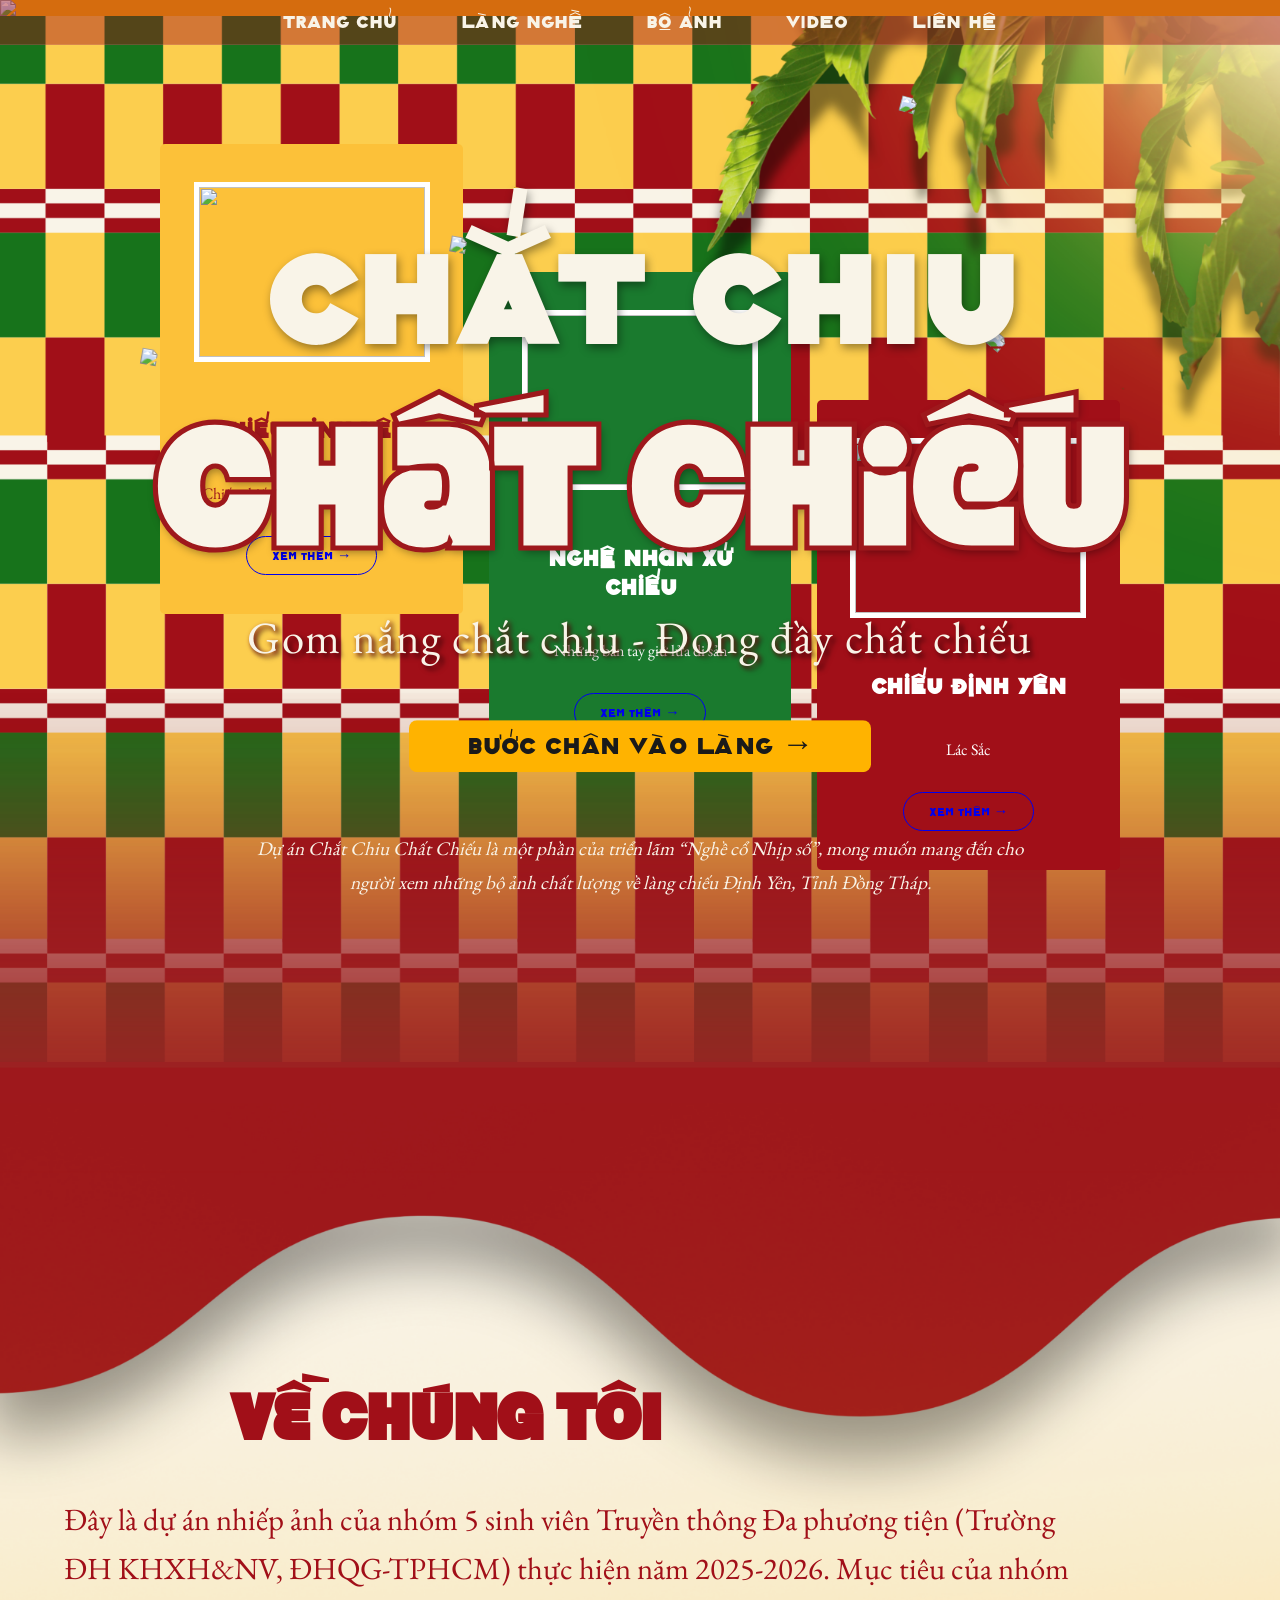
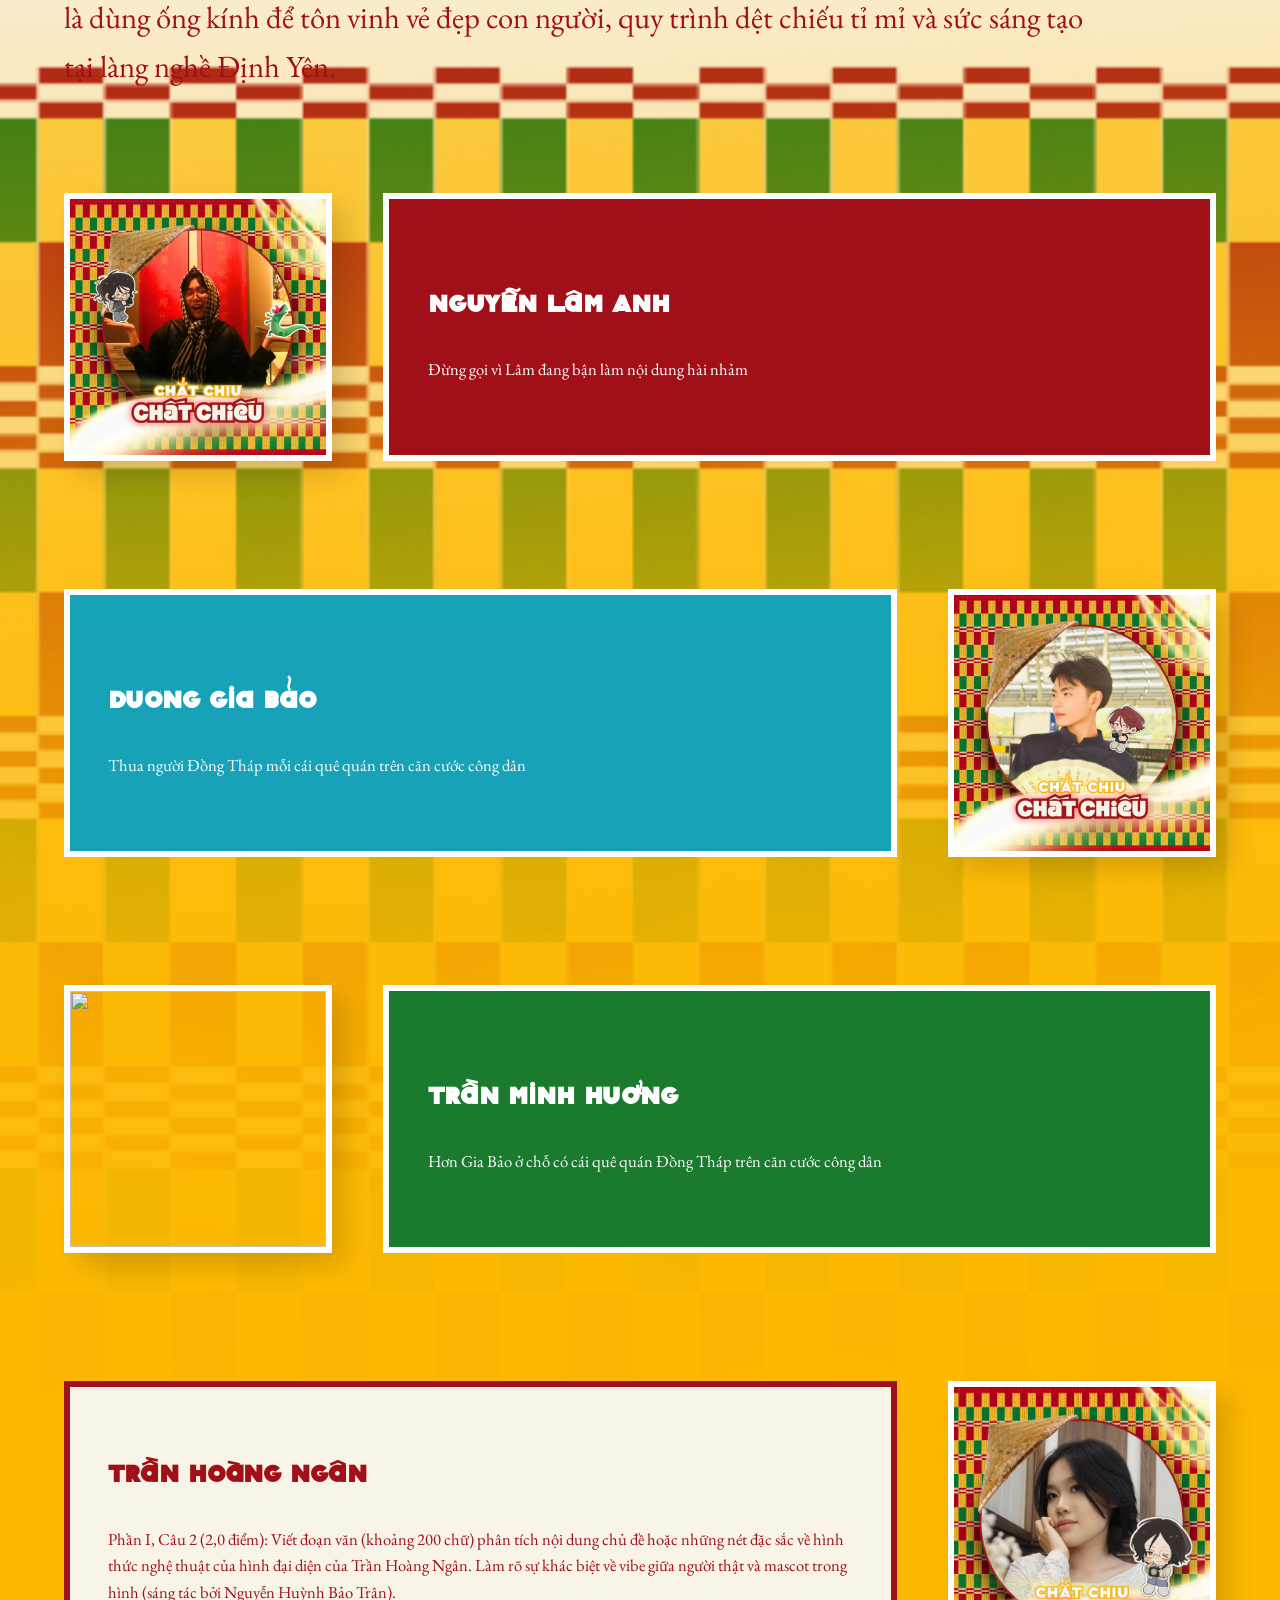
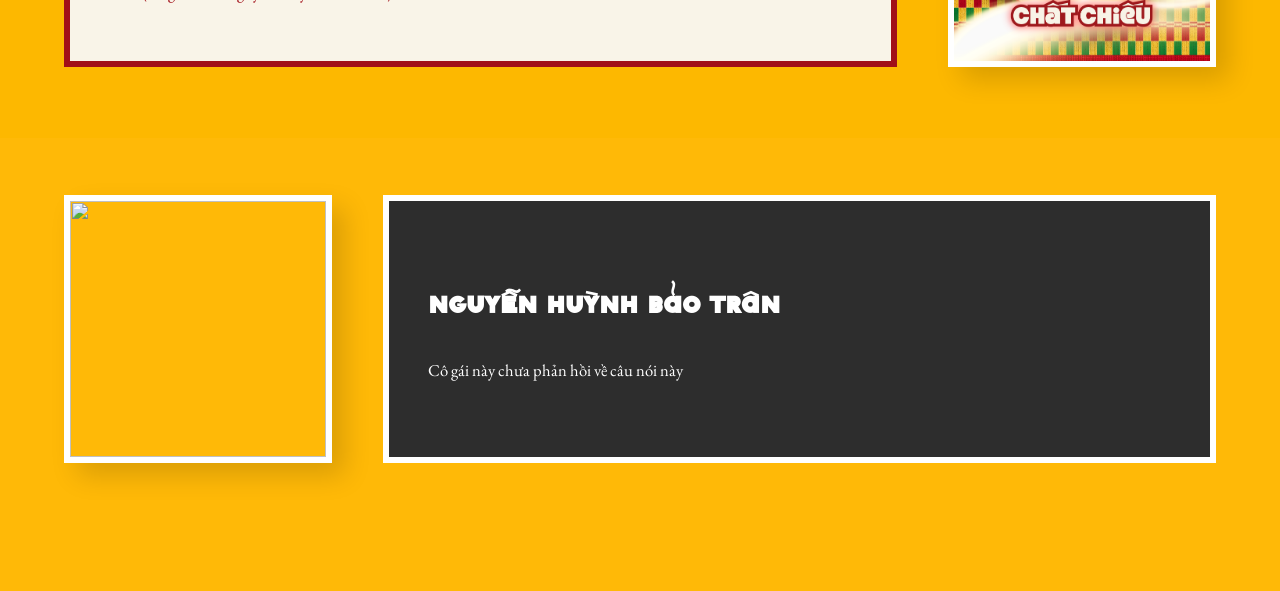
==== commit 6cc13e10: "Update index.html" ====
--- a/index.html
+++ b/index.html
@@ -127,7 +127,7 @@
                     <div class="member-image"><img src="HoangNganava.png" alt=""></div>
                     <div class="member-info bg-cream">
                         <h3>Trần Hoàng Ngân</h3>
-                        <p>Nội dung mô tả...</p>
+                        <p>Phần I, Câu 2 (2,0 điểm): Viết đoạn văn (khoảng 200 chữ) phân tích nội dung chủ đề hoặc những nét đặc sắc về hình thức nghệ thuật của hình đại diện của Trần Hoàng Ngân. Làm rõ sự khác biệt về vibe giữa người thật và mascot trong hình (sáng tác bởi Nguyễn Huỳnh Bảo Trân).</p>
                     </div>
                 </div>
 
@@ -135,7 +135,7 @@
                     <div class="member-image"><img src="BaoTranava.png" alt=""></div>
                     <div class="member-info bg-dark">
                         <h3>Nguyễn Huỳnh Bảo Trân</h3>
-                        <p>Nội dung mô tả...</p>
+                        <p>Cô gái này chưa phản hồi về câu nói này</p>
                     </div>
                 </div>
             </div>
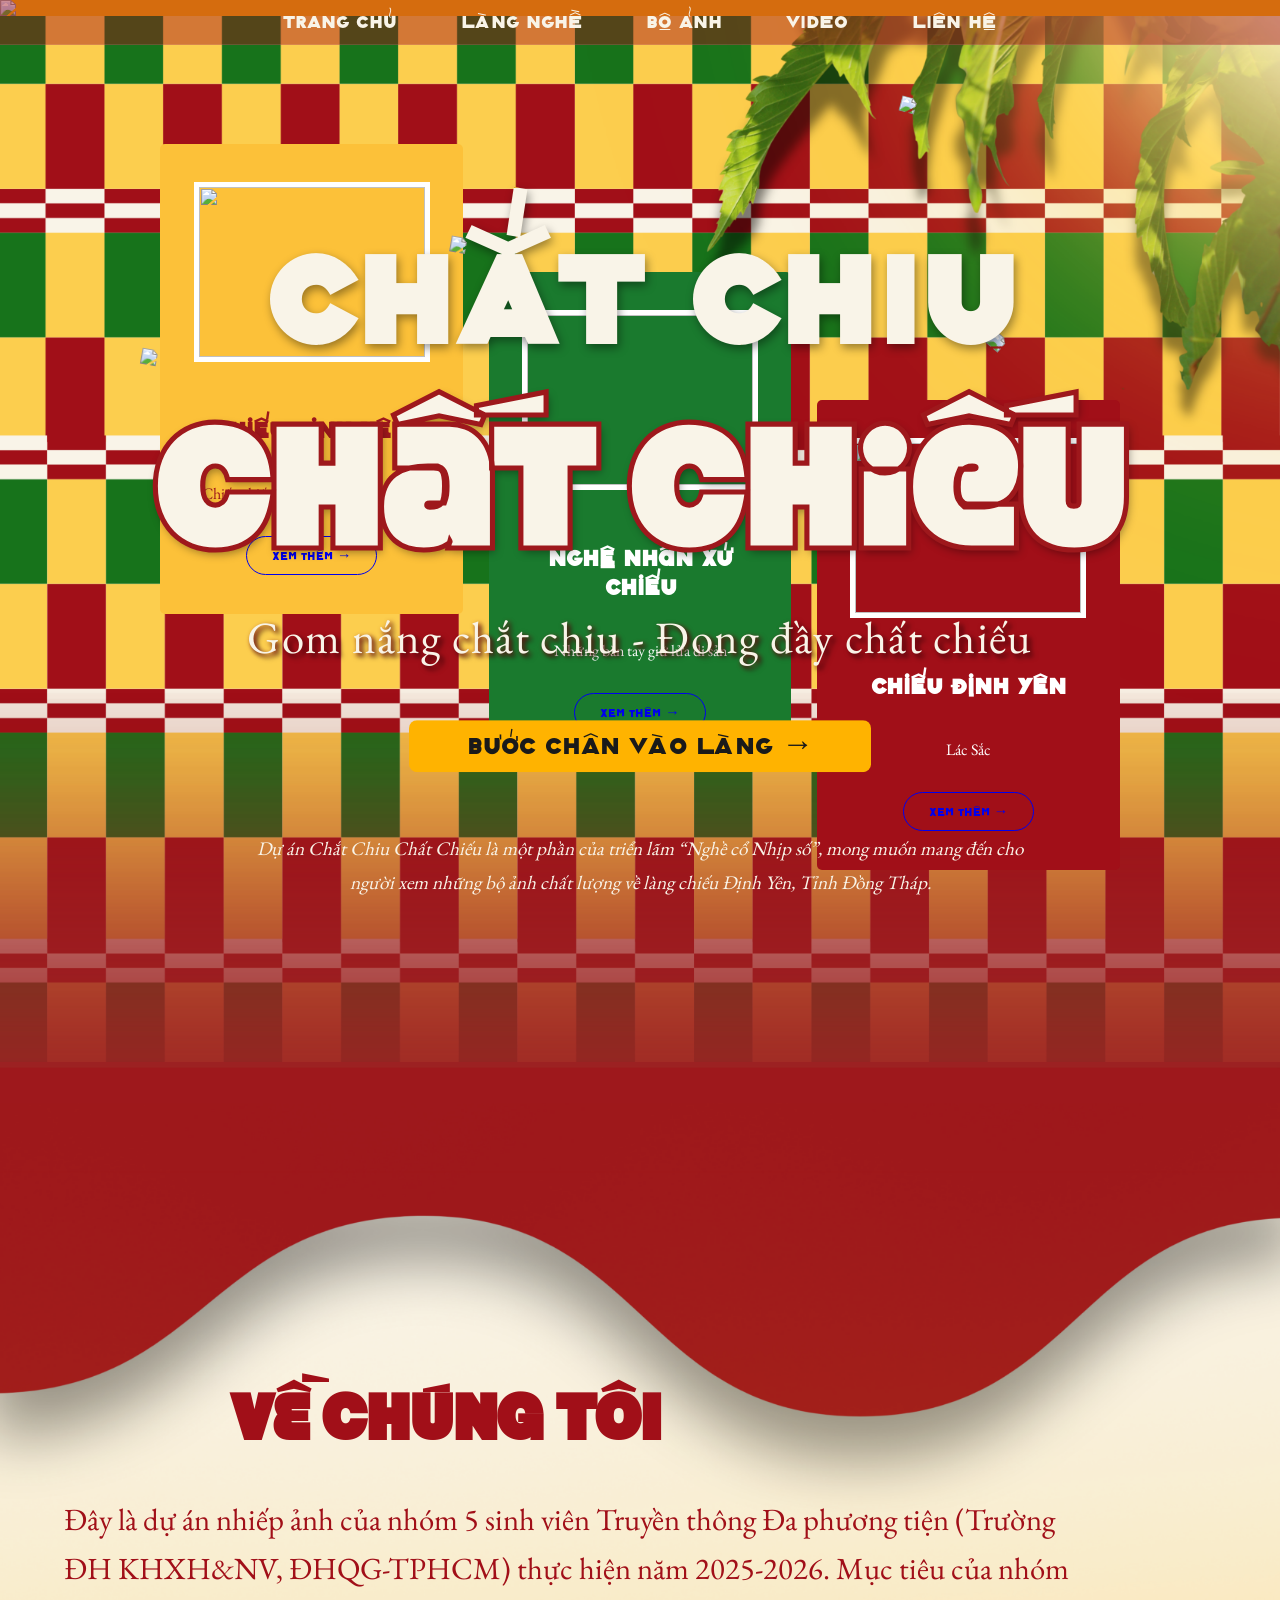
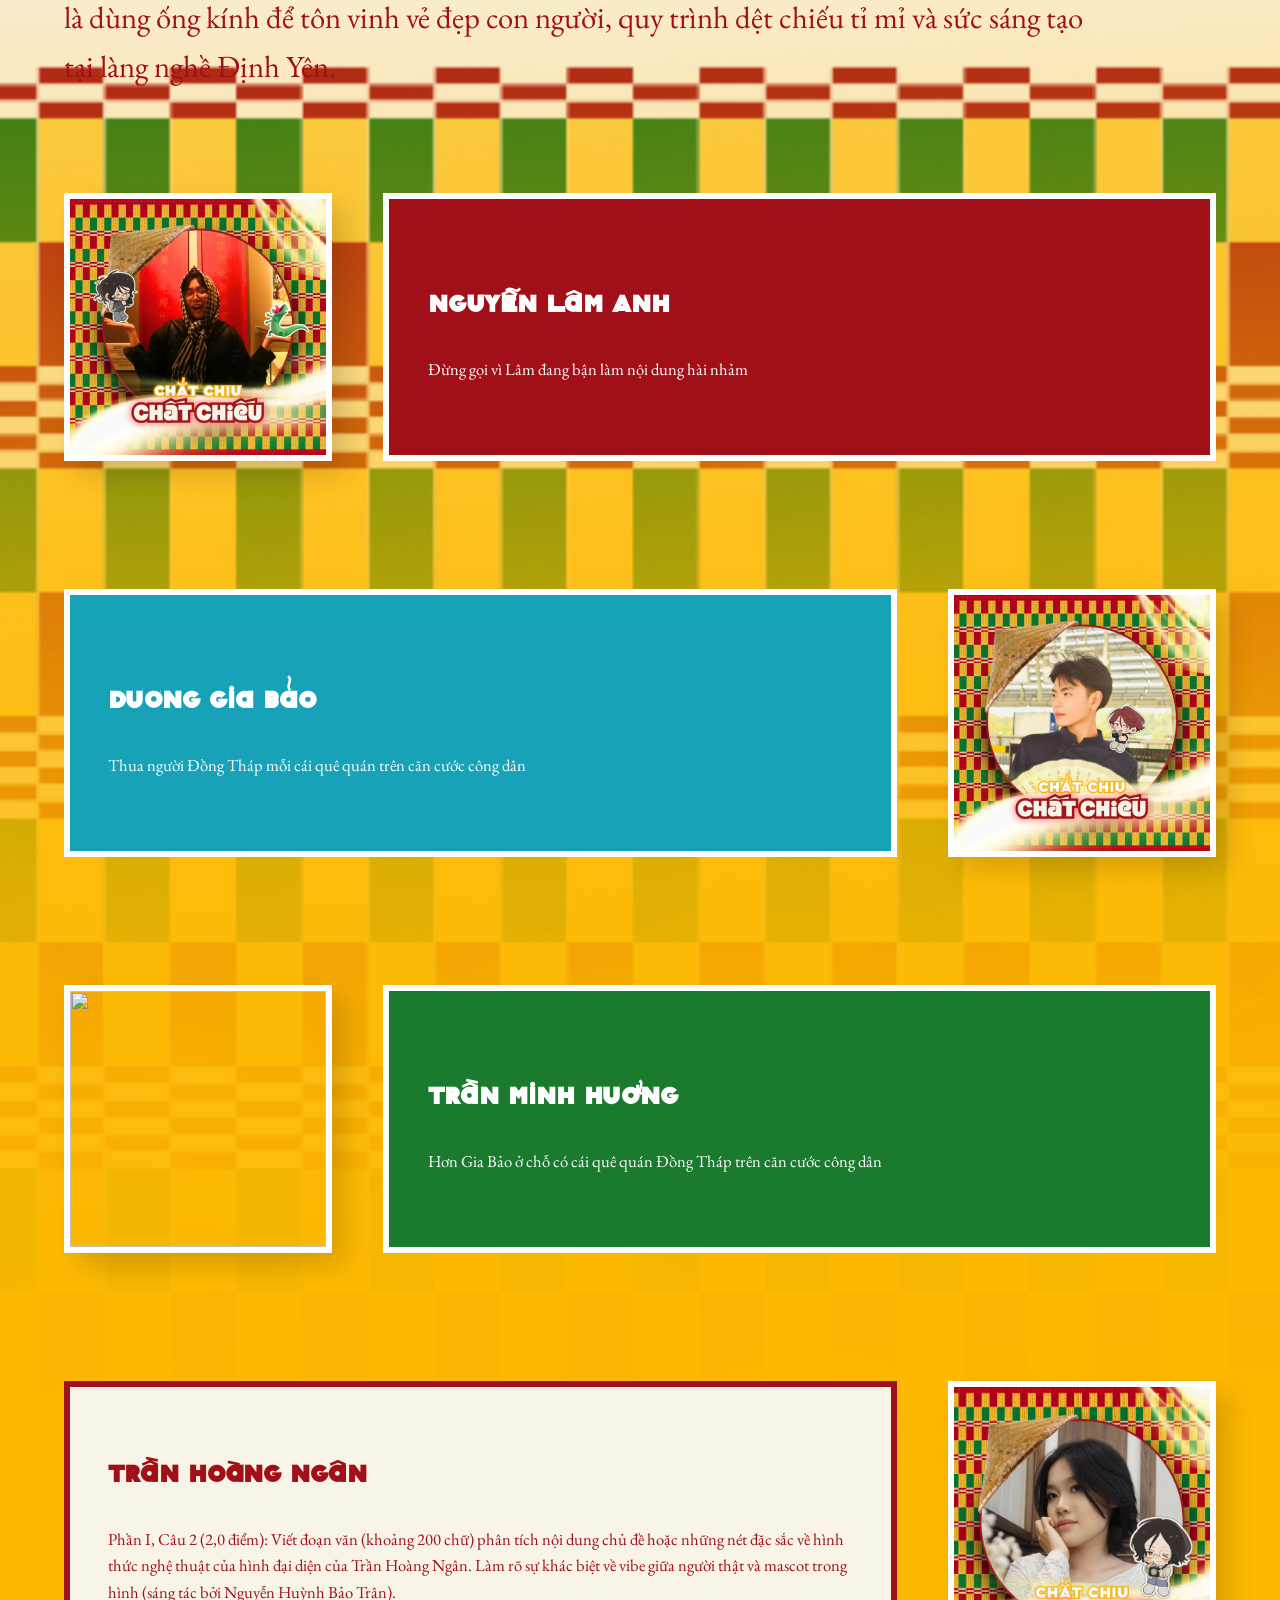
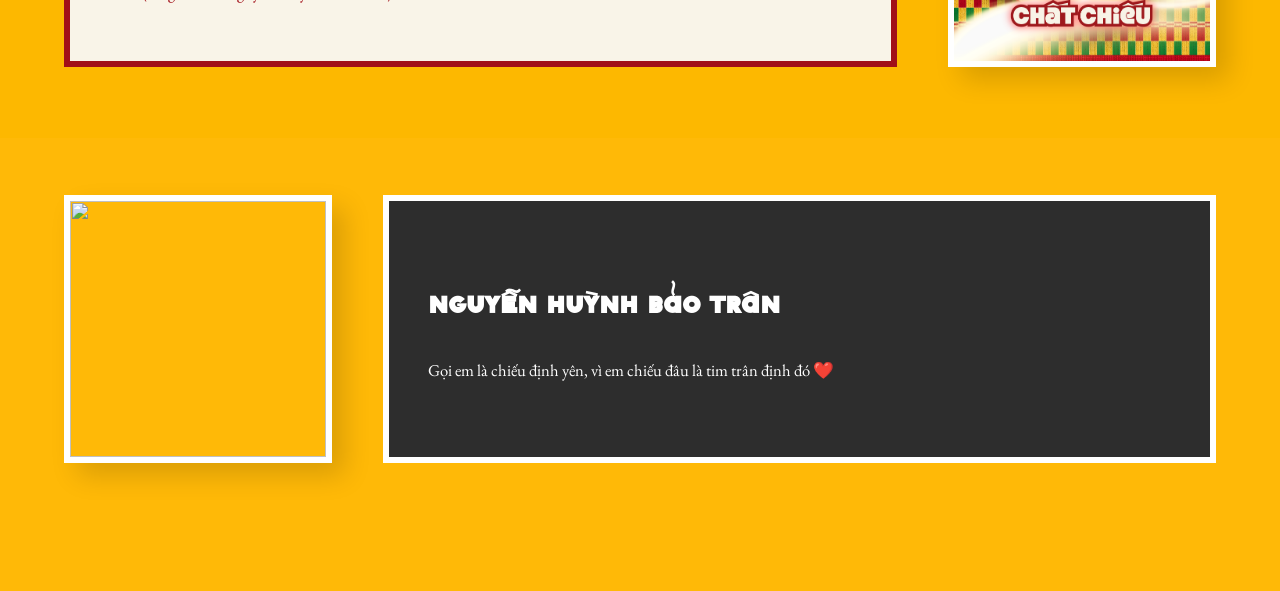
==== commit 16c76c72: "Update index.html" ====
--- a/index.html
+++ b/index.html
@@ -135,7 +135,7 @@
                     <div class="member-image"><img src="BaoTranava.png" alt=""></div>
                     <div class="member-info bg-dark">
                         <h3>Nguyễn Huỳnh Bảo Trân</h3>
-                        <p>Cô gái này chưa phản hồi về câu nói này</p>
+                        <p>Gọi em là chiếu định yên, vì em chiếu đâu là tim trân định đó ❤️</p>
                     </div>
                 </div>
             </div>
